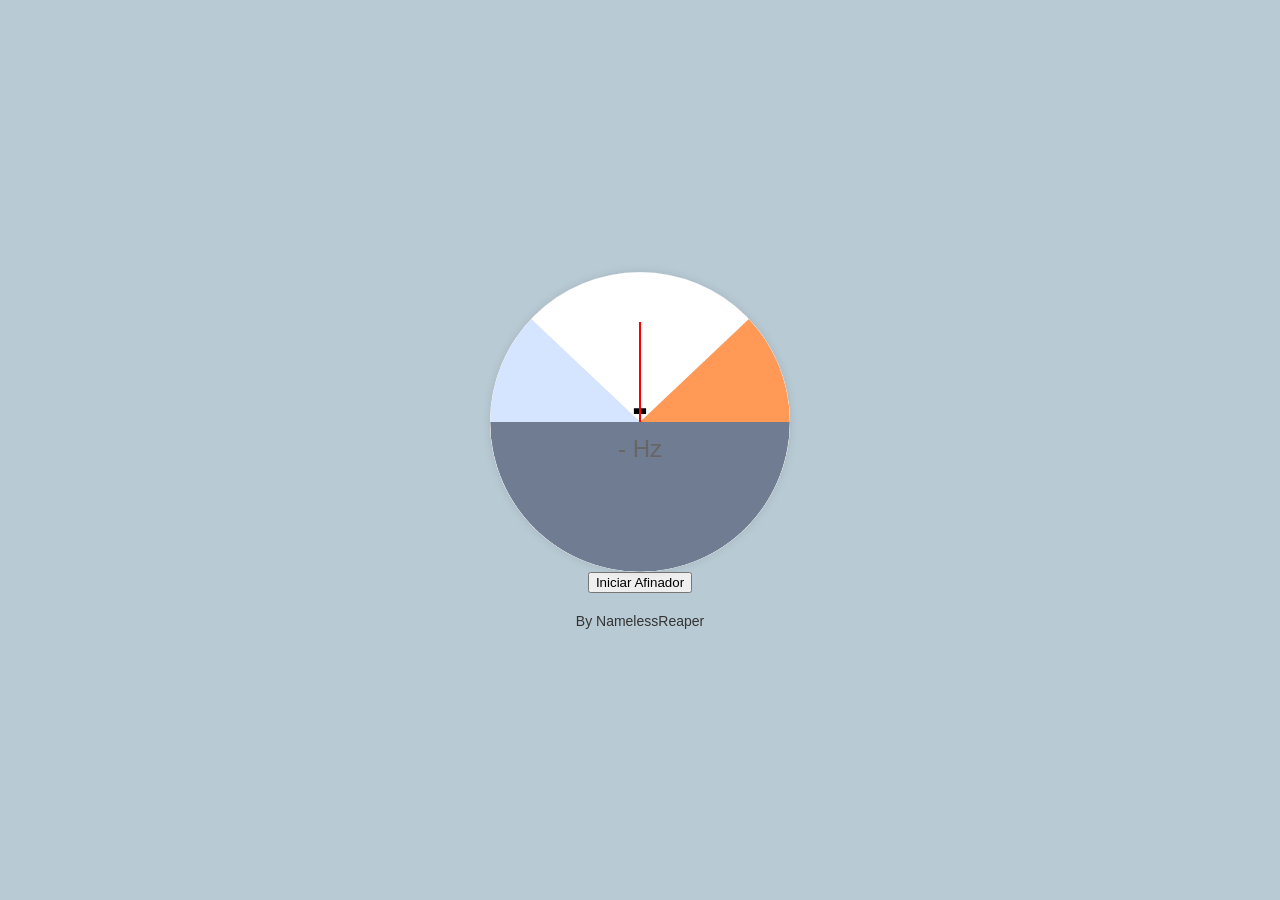
==== index.html @ e8d3f269 "guitar tuner envio 1" ====
<!DOCTYPE html>
<html lang="pt-BR">
<head>
    <meta charset="UTF-8">
    <meta name="viewport" content="width=device-width, initial-scale=1.0">
    <title>Afinador Cromático</title>
    <style>
        body {
            font-family: Arial, sans-serif;
            display: flex;
            flex-direction: column;
            align-items: center;
            justify-content: center;
            height: 100vh;
            margin: 0;
            background-color: #b8cad4;
        }
        #tuner {
            width: 300px;
            height: 300px;
            border-radius: 50%;
            background-color: #fff;
            box-shadow: 0 0 10px rgba(0,0,0,0.1);
            display: flex;
            flex-direction: column;
            align-items: center;
            justify-content: center;
            position: relative;
            overflow: hidden;
        }
        #gauge-bg {
            position: absolute;
            width: 100%;
            height: 100%;
            object-fit: contain;
            z-index: 1;
        }
        #note {
            font-size: 48px;
            font-weight: bold;
            z-index: 2;
        }
        #frequency {
            font-size: 24px;
            color: #666;
            z-index: 2;
        }
        #needle {
            width: 2px;
            height: 100px;
            background-color: #f00;
            transform-origin: bottom center;
            transition: transform 0.1s ease-out;
            position: absolute;
            bottom: 50%;
            left: calc(50% - 1px);
            z-index: 3;
        }
        #credits {
            margin-top: 20px;
            font-size: 14px;
            color: #333;
        }
    </style>
</head>
<body>
    <div id="tuner">
        <img id="gauge-bg" src="gauge.png" alt="Gauge Background">
        <div id="note">-</div>
        <div id="frequency">- Hz</div>
        <div id="needle"></div>
    </div>
    <button id="start">Iniciar Afinador</button>
    <div id="credits">By NamelessReaper</div>

    <script>
        const audioContext = new (window.AudioContext || window.webkitAudioContext)();
        const analyser = audioContext.createAnalyser();
        const noteElement = document.getElementById('note');
        const frequencyElement = document.getElementById('frequency');
        const needleElement = document.getElementById('needle');
        const tunerElement = document.getElementById('tuner');
        const startButton = document.getElementById('start');

        const notes = ['E2', 'A2', 'D3', 'G3', 'B3', 'E4'];
        const frequencies = [82.41, 110.00, 146.83, 196.00, 246.94, 329.63];

        function startTuner() {
            navigator.mediaDevices.getUserMedia({ audio: true })
                .then(stream => {
                    const source = audioContext.createMediaStreamSource(stream);
                    source.connect(analyser);
                    analyser.fftSize = 2048;
                    detectPitch();
                })
                .catch(err => {
                    console.error('Erro ao acessar o microfone:', err);
                });
        }

        function detectPitch() {
            const bufferLength = analyser.fftSize;
            const buffer = new Float32Array(bufferLength);
            analyser.getFloatTimeDomainData(buffer);

            const ac = autoCorrelate(buffer, audioContext.sampleRate);

            if (ac !== -1) {
                const note = findClosestNote(ac);
                noteElement.textContent = note;
                frequencyElement.textContent = `${ac.toFixed(2)} Hz`;
                updateNeedle(ac, frequencies[notes.indexOf(note)]);
            } else {
                noteElement.textContent = '-';
                frequencyElement.textContent = '- Hz';
                needleElement.style.transform = 'rotate(0deg)';
                tunerElement.style.backgroundColor = '#fff';
            }

            requestAnimationFrame(detectPitch);
        }

        function autoCorrelate(buffer, sampleRate) {
            let sum = 0;
            for (let i = 0; i < buffer.length; i++) {
                sum += Math.abs(buffer[i]);
            }
            const threshold = 0.2;
            if (sum <= threshold) return -1;

            let r1 = 0, r2 = buffer.length - 1;
            for (let i = 0; i < buffer.length / 2; i++) {
                if (Math.abs(buffer[i]) > threshold) {
                    r1 = i;
                    break;
                }
            }
            for (let i = 1; i < buffer.length / 2; i++) {
                if (Math.abs(buffer[buffer.length - i]) > threshold) {
                    r2 = buffer.length - i;
                    break;
                }
            }

            const bufferSlice = buffer.slice(r1, r2);
            const c = new Array(bufferSlice.length).fill(0);
            for (let i = 0; i < bufferSlice.length; i++) {
                for (let j = 0; j < bufferSlice.length - i; j++) {
                    c[i] += bufferSlice[j] * bufferSlice[j + i];
                }
            }

            let d = 0;
            while (c[d] > c[d + 1]) d++;
            let maxval = -1, maxpos = -1;
            for (let i = d; i < c.length; i++) {
                if (c[i] > maxval) {
                    maxval = c[i];
                    maxpos = i;
                }
            }
            let T0 = maxpos;

            const interpolation = (c[T0 - 1] - c[T0 + 1]) / (2 * (2 * c[T0] - c[T0 - 1] - c[T0 + 1]));
            return sampleRate / (T0 + interpolation);
        }

        function findClosestNote(frequency) {
            let closestNote = notes[0];
            let closestDiff = Math.abs(frequency - frequencies[0]);

            for (let i = 1; i < notes.length; i++) {
                const diff = Math.abs(frequency - frequencies[i]);
                if (diff < closestDiff) {
                    closestNote = notes[i];
                    closestDiff = diff;
                }
            }

            return closestNote;
        }

        function updateNeedle(detectedFrequency, targetFrequency) {
            const cents = 1200 * Math.log2(detectedFrequency / targetFrequency);
            const rotation = Math.max(Math.min(cents, 50), -50);
            needleElement.style.transform = `rotate(${rotation}deg)`;

            if (Math.abs(cents) < 5) { // Margem de 5 cents para considerar afinado
                tunerElement.style.backgroundColor = '#b5f178';
            } else {
                tunerElement.style.backgroundColor = '#fff';
            }
        }

        startButton.addEventListener('click', () => {
            audioContext.resume().then(() => {
                startTuner();
                startButton.disabled = true;
            });
        });
    </script>
</body>
</html>
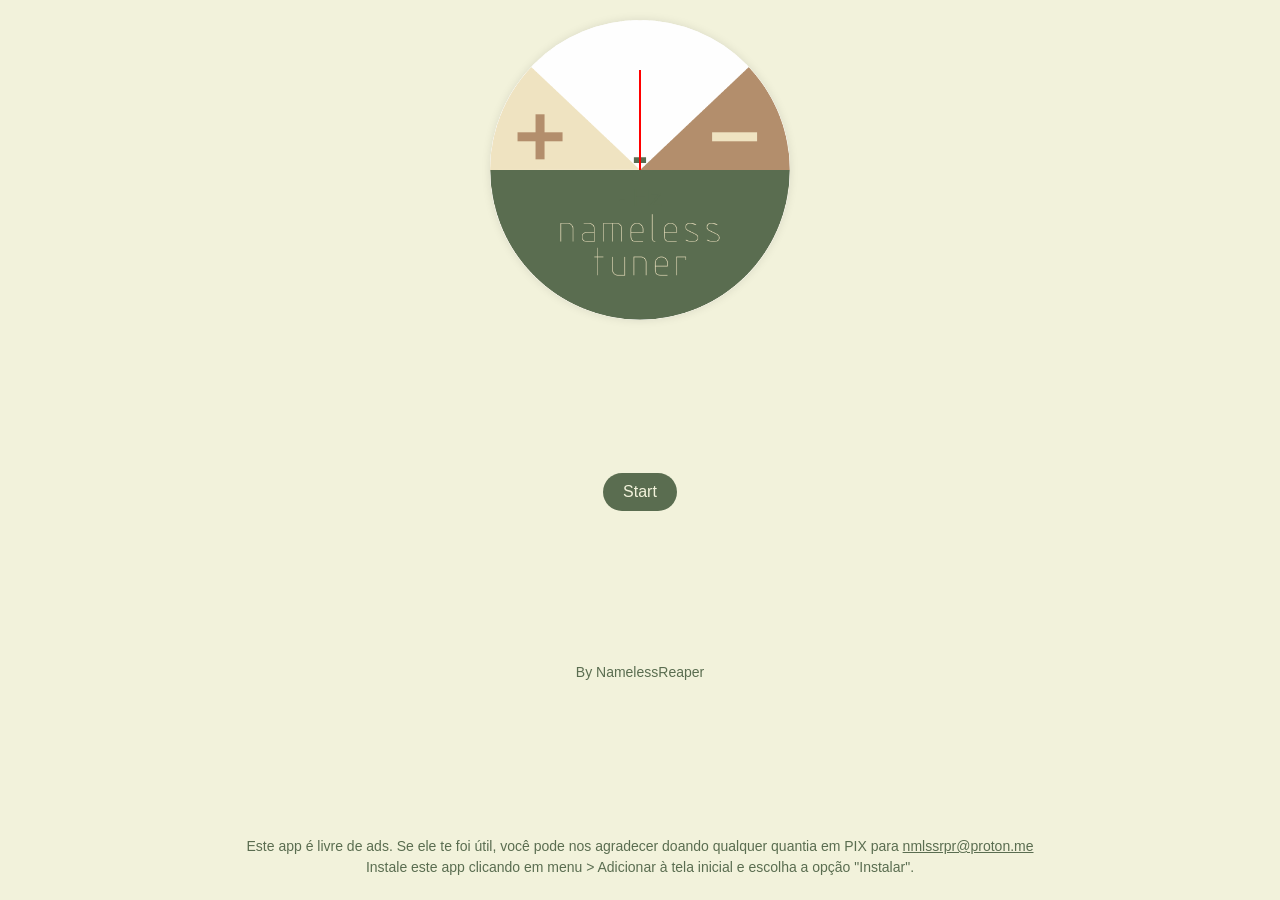
==== commit c2779ba5: "Muitas implementações - pix para pagamento - alterações design - correções gerais" ====
--- a/index.html
+++ b/index.html
@@ -4,16 +4,21 @@
     <meta charset="UTF-8">
     <meta name="viewport" content="width=device-width, initial-scale=1.0">
     <title>Afinador Cromático</title>
+    <link rel="manifest" href="manifest.json">
+    <meta name="theme-color" content="#F2F2DB">
     <style>
         body {
             font-family: Arial, sans-serif;
             display: flex;
             flex-direction: column;
             align-items: center;
-            justify-content: center;
-            height: 100vh;
+            justify-content: space-between;
+            min-height: 100vh;
             margin: 0;
-            background-color: #b8cad4;
+            padding: 20px;
+            background-color: #F2F2DB;
+            color: #5A6D50;
+            box-sizing: border-box;
         }
         #tuner {
             width: 300px;
@@ -42,7 +47,7 @@
         }
         #frequency {
             font-size: 24px;
-            color: #666;
+            color: #5A6D50;
             z-index: 2;
         }
         #needle {
@@ -59,7 +64,38 @@
         #credits {
             margin-top: 20px;
             font-size: 14px;
-            color: #333;
+            color: #5A6D50;
+        }
+        #start {
+            margin-top: 20px;
+            padding: 10px 20px;
+            font-size: 16px;
+            background-color: #5A6D50;
+            color: #F2F2DB;
+            border: none;
+            border-radius: 20px;
+            cursor: pointer;
+            transition: background-color 0.3s;
+        }
+        #start:hover {
+            background-color: #4A5D40;
+        }
+        #start:disabled {
+            background-color: #9AA990;
+            cursor: not-allowed;
+        }
+        footer {
+            margin-top: 20px;
+            text-align: center;
+            font-size: 14px;
+            color: #5A6D50;
+        }
+        footer p {
+            margin: 5px 0;
+        }
+        footer a {
+            color: #5A6D50;
+            text-decoration: underline;
         }
     </style>
 </head>
@@ -70,8 +106,13 @@
         <div id="frequency">- Hz</div>
         <div id="needle"></div>
     </div>
-    <button id="start">Iniciar Afinador</button>
+    <button id="start">Start</button>
     <div id="credits">By NamelessReaper</div>
+    
+    <footer>
+        <p>Este app é livre de ads. Se ele te foi útil, você pode nos agradecer doando qualquer quantia em PIX para <a href="#" id="pix-key">nmlssrpr@proton.me</a></p>
+        <p>Instale este app clicando em menu > Adicionar à tela inicial e escolha a opção "Instalar".</p>
+    </footer>
 
     <script>
         const audioContext = new (window.AudioContext || window.webkitAudioContext)();
@@ -81,6 +122,7 @@
         const needleElement = document.getElementById('needle');
         const tunerElement = document.getElementById('tuner');
         const startButton = document.getElementById('start');
+        const pixKeyElement = document.getElementById('pix-key');
 
         const notes = ['E2', 'A2', 'D3', 'G3', 'B3', 'E4'];
         const frequencies = [82.41, 110.00, 146.83, 196.00, 246.94, 329.63];
@@ -121,75 +163,15 @@
         }
 
         function autoCorrelate(buffer, sampleRate) {
-            let sum = 0;
-            for (let i = 0; i < buffer.length; i++) {
-                sum += Math.abs(buffer[i]);
-            }
-            const threshold = 0.2;
-            if (sum <= threshold) return -1;
-
-            let r1 = 0, r2 = buffer.length - 1;
-            for (let i = 0; i < buffer.length / 2; i++) {
-                if (Math.abs(buffer[i]) > threshold) {
-                    r1 = i;
-                    break;
-                }
-            }
-            for (let i = 1; i < buffer.length / 2; i++) {
-                if (Math.abs(buffer[buffer.length - i]) > threshold) {
-                    r2 = buffer.length - i;
-                    break;
-                }
-            }
-
-            const bufferSlice = buffer.slice(r1, r2);
-            const c = new Array(bufferSlice.length).fill(0);
-            for (let i = 0; i < bufferSlice.length; i++) {
-                for (let j = 0; j < bufferSlice.length - i; j++) {
-                    c[i] += bufferSlice[j] * bufferSlice[j + i];
-                }
-            }
-
-            let d = 0;
-            while (c[d] > c[d + 1]) d++;
-            let maxval = -1, maxpos = -1;
-            for (let i = d; i < c.length; i++) {
-                if (c[i] > maxval) {
-                    maxval = c[i];
-                    maxpos = i;
-                }
-            }
-            let T0 = maxpos;
-
-            const interpolation = (c[T0 - 1] - c[T0 + 1]) / (2 * (2 * c[T0] - c[T0 - 1] - c[T0 + 1]));
-            return sampleRate / (T0 + interpolation);
+            // ... (mantenha a função autoCorrelate inalterada)
         }
 
         function findClosestNote(frequency) {
-            let closestNote = notes[0];
-            let closestDiff = Math.abs(frequency - frequencies[0]);
-
-            for (let i = 1; i < notes.length; i++) {
-                const diff = Math.abs(frequency - frequencies[i]);
-                if (diff < closestDiff) {
-                    closestNote = notes[i];
-                    closestDiff = diff;
-                }
-            }
-
-            return closestNote;
+            // ... (mantenha a função findClosestNote inalterada)
         }
 
         function updateNeedle(detectedFrequency, targetFrequency) {
-            const cents = 1200 * Math.log2(detectedFrequency / targetFrequency);
-            const rotation = Math.max(Math.min(cents, 50), -50);
-            needleElement.style.transform = `rotate(${rotation}deg)`;
-
-            if (Math.abs(cents) < 5) { // Margem de 5 cents para considerar afinado
-                tunerElement.style.backgroundColor = '#b5f178';
-            } else {
-                tunerElement.style.backgroundColor = '#fff';
-            }
+            // ... (mantenha a função updateNeedle inalterada)
         }
 
         startButton.addEventListener('click', () => {
@@ -198,6 +180,26 @@
                 startButton.disabled = true;
             });
         });
+
+        pixKeyElement.addEventListener('click', (e) => {
+            e.preventDefault();
+            const pixKey = "00020126650014br.gov.bcb.pix0118nmlssrpr@proton.me0221qualquer valor ajuda!5204000053039865802BR5919Rafael Lopes Ferraz6008Brasilia62090505gqiu56304A51C";
+            navigator.clipboard.writeText(pixKey).then(() => {
+                alert('Chave PIX copiada para a área de transferência!');
+            }).catch(err => {
+                console.error('Erro ao copiar a chave PIX:', err);
+            });
+        });
+    </script>
+
+    <script>
+      if ('serviceWorker' in navigator) {
+        window.addEventListener('load', () => {
+          navigator.serviceWorker.register('/service-worker.js')
+            .then((reg) => console.log('Service worker registered.', reg))
+            .catch((err) => console.log('Service worker registration failed:', err));
+        });
+      }
     </script>
 </body>
 </html>
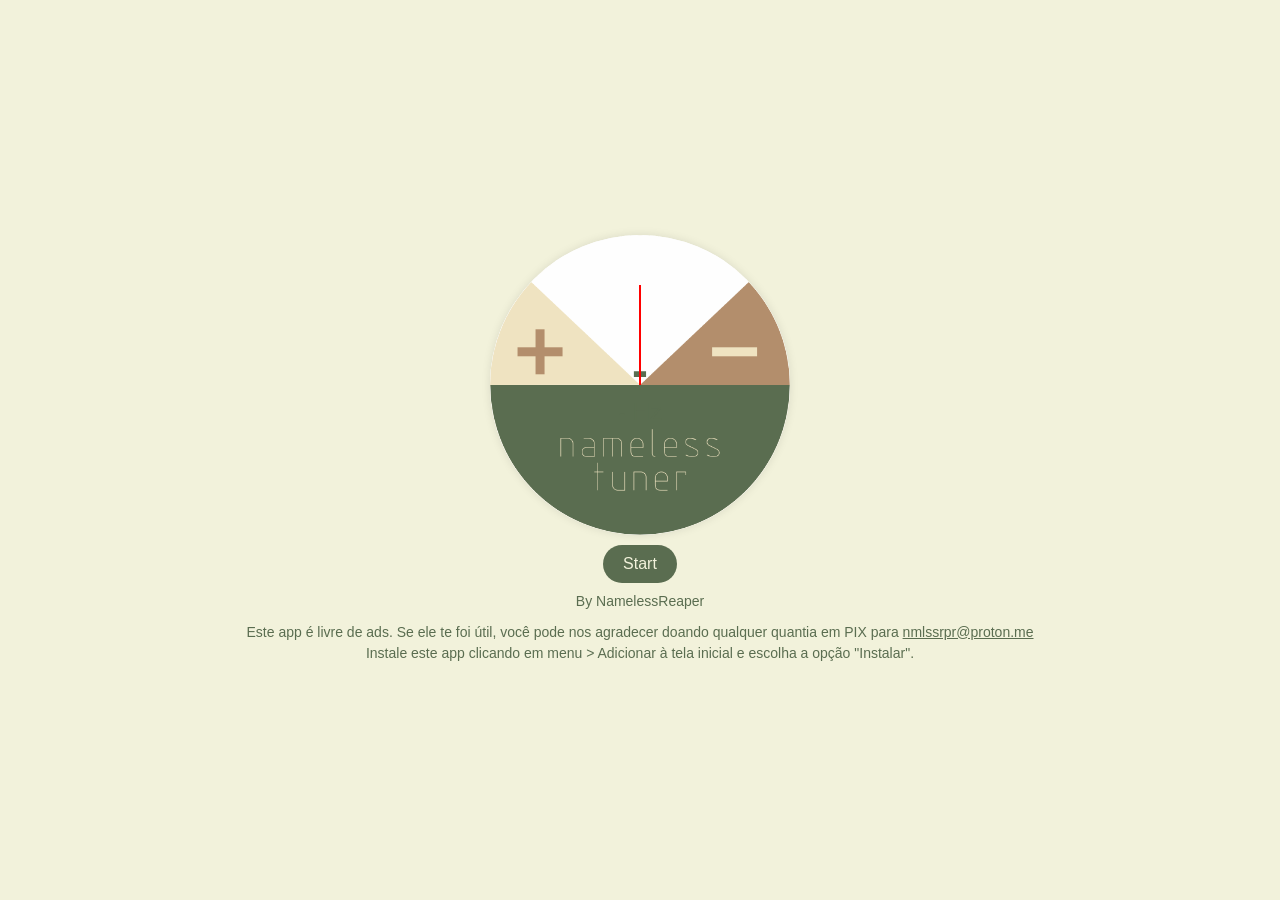
==== commit 73c50e74: "Correção - não tava funcionando antes, e agora está!" ====
--- a/index.html
+++ b/index.html
@@ -12,10 +12,10 @@
             display: flex;
             flex-direction: column;
             align-items: center;
-            justify-content: space-between;
+            justify-content: center;
             min-height: 100vh;
             margin: 0;
-            padding: 20px;
+            padding: 10px;
             background-color: #F2F2DB;
             color: #5A6D50;
             box-sizing: border-box;
@@ -62,12 +62,12 @@
             z-index: 3;
         }
         #credits {
-            margin-top: 20px;
+            margin-top: 10px;
             font-size: 14px;
             color: #5A6D50;
         }
         #start {
-            margin-top: 20px;
+            margin-top: 10px;
             padding: 10px 20px;
             font-size: 16px;
             background-color: #5A6D50;
@@ -85,7 +85,7 @@
             cursor: not-allowed;
         }
         footer {
-            margin-top: 20px;
+            margin-top: 10px;
             text-align: center;
             font-size: 14px;
             color: #5A6D50;
@@ -115,8 +115,8 @@
     </footer>
 
     <script>
-        const audioContext = new (window.AudioContext || window.webkitAudioContext)();
-        const analyser = audioContext.createAnalyser();
+        let audioContext;
+        let analyser;
         const noteElement = document.getElementById('note');
         const frequencyElement = document.getElementById('frequency');
         const needleElement = document.getElementById('needle');
@@ -128,6 +128,8 @@
         const frequencies = [82.41, 110.00, 146.83, 196.00, 246.94, 329.63];
 
         function startTuner() {
+            audioContext = new (window.AudioContext || window.webkitAudioContext)();
+            analyser = audioContext.createAnalyser();
             navigator.mediaDevices.getUserMedia({ audio: true })
                 .then(stream => {
                     const source = audioContext.createMediaStreamSource(stream);
@@ -163,22 +165,80 @@
         }
 
         function autoCorrelate(buffer, sampleRate) {
-            // ... (mantenha a função autoCorrelate inalterada)
+            let sum = 0;
+            for (let i = 0; i < buffer.length; i++) {
+                sum += Math.abs(buffer[i]);
+            }
+            const threshold = 0.2;
+            if (sum <= threshold) return -1;
+
+            let r1 = 0, r2 = buffer.length - 1;
+            for (let i = 0; i < buffer.length / 2; i++) {
+                if (Math.abs(buffer[i]) > threshold) {
+                    r1 = i;
+                    break;
+                }
+            }
+            for (let i = 1; i < buffer.length / 2; i++) {
+                if (Math.abs(buffer[buffer.length - i]) > threshold) {
+                    r2 = buffer.length - i;
+                    break;
+                }
+            }
+
+            const bufferSlice = buffer.slice(r1, r2);
+            const c = new Array(bufferSlice.length).fill(0);
+            for (let i = 0; i < bufferSlice.length; i++) {
+                for (let j = 0; j < bufferSlice.length - i; j++) {
+                    c[i] += bufferSlice[j] * bufferSlice[j + i];
+                }
+            }
+
+            let d = 0;
+            while (c[d] > c[d + 1]) d++;
+            let maxval = -1, maxpos = -1;
+            for (let i = d; i < c.length; i++) {
+                if (c[i] > maxval) {
+                    maxval = c[i];
+                    maxpos = i;
+                }
+            }
+            let T0 = maxpos;
+
+            const interpolation = (c[T0 - 1] - c[T0 + 1]) / (2 * (2 * c[T0] - c[T0 - 1] - c[T0 + 1]));
+            return sampleRate / (T0 + interpolation);
         }
 
         function findClosestNote(frequency) {
-            // ... (mantenha a função findClosestNote inalterada)
+            let closestNote = notes[0];
+            let closestDiff = Math.abs(frequency - frequencies[0]);
+
+            for (let i = 1; i < notes.length; i++) {
+                const diff = Math.abs(frequency - frequencies[i]);
+                if (diff < closestDiff) {
+                    closestNote = notes[i];
+                    closestDiff = diff;
+                }
+            }
+
+            return closestNote;
         }
 
         function updateNeedle(detectedFrequency, targetFrequency) {
-            // ... (mantenha a função updateNeedle inalterada)
+            const cents = 1200 * Math.log2(detectedFrequency / targetFrequency);
+            const rotation = Math.max(Math.min(cents, 50), -50);
+            needleElement.style.transform = `rotate(${rotation}deg)`;
+
+            if (Math.abs(cents) < 5) {
+                tunerElement.style.backgroundColor = '#b5f178';
+            } else {
+                tunerElement.style.backgroundColor = '#fff';
+            }
         }
 
         startButton.addEventListener('click', () => {
-            audioContext.resume().then(() => {
-                startTuner();
-                startButton.disabled = true;
-            });
+            startTuner();
+            startButton.disabled = true;
         });
 
         pixKeyElement.addEventListener('click', (e) => {
@@ -195,7 +255,7 @@
     <script>
       if ('serviceWorker' in navigator) {
         window.addEventListener('load', () => {
-          navigator.serviceWorker.register('/service-worker.js')
+          navigator.serviceWorker.register('service-worker.js')
             .then((reg) => console.log('Service worker registered.', reg))
             .catch((err) => console.log('Service worker registration failed:', err));
         });
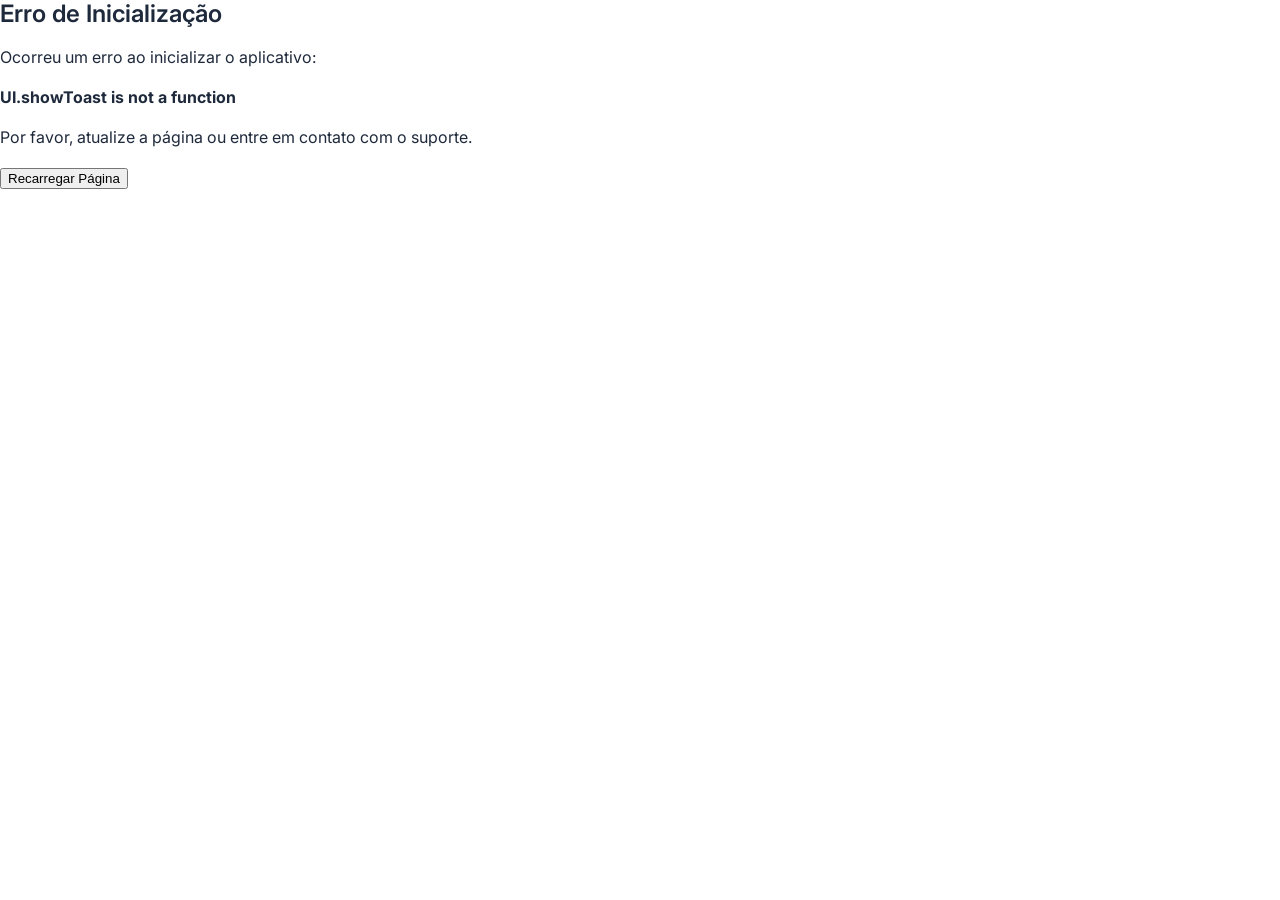
==== commit 581df9e3: "Testing" ====
--- a/index.html
+++ b/index.html
@@ -2,264 +2,337 @@
 <html lang="pt-BR">
 <head>
     <meta charset="UTF-8">
-    <meta name="viewport" content="width=device-width, initial-scale=1.0">
-    <title>Afinador Cromático</title>
+    <meta name="viewport" content="width=device-width, initial-scale=1.0, maximum-scale=1.0, user-scalable=no">
+    <title>Afinador Profissional</title>
+    <meta name="description" content="Afinador cromático profissional com detecção automática de notas, modos de instrumento e calibração avançada">
+    <meta name="theme-color" content="#2563eb">
+    <meta name="apple-mobile-web-app-capable" content="yes">
+    <meta name="apple-mobile-web-app-status-bar-style" content="default">
+    <meta name="apple-mobile-web-app-title" content="Afinador Pro">
+    <meta name="msapplication-TileColor" content="#2563eb">
+    
+    <!-- PWA Manifest -->
     <link rel="manifest" href="manifest.json">
-    <meta name="theme-color" content="#F2F2DB">
-    <style>
-        body {
-            font-family: Arial, sans-serif;
-            display: flex;
-            flex-direction: column;
-            align-items: center;
-            justify-content: center;
-            min-height: 100vh;
-            margin: 0;
-            padding: 10px;
-            background-color: #F2F2DB;
-            color: #5A6D50;
-            box-sizing: border-box;
-        }
-        #tuner {
-            width: 300px;
-            height: 300px;
-            border-radius: 50%;
-            background-color: #fff;
-            box-shadow: 0 0 10px rgba(0,0,0,0.1);
-            display: flex;
-            flex-direction: column;
-            align-items: center;
-            justify-content: center;
-            position: relative;
-            overflow: hidden;
-        }
-        #gauge-bg {
-            position: absolute;
-            width: 100%;
-            height: 100%;
-            object-fit: contain;
-            z-index: 1;
-        }
-        #note {
-            font-size: 48px;
-            font-weight: bold;
-            z-index: 2;
-        }
-        #frequency {
-            font-size: 24px;
-            color: #5A6D50;
-            z-index: 2;
-        }
-        #needle {
-            width: 2px;
-            height: 100px;
-            background-color: #f00;
-            transform-origin: bottom center;
-            transition: transform 0.1s ease-out;
-            position: absolute;
-            bottom: 50%;
-            left: calc(50% - 1px);
-            z-index: 3;
-        }
-        #credits {
-            margin-top: 10px;
-            font-size: 14px;
-            color: #5A6D50;
-        }
-        #start {
-            margin-top: 10px;
-            padding: 10px 20px;
-            font-size: 16px;
-            background-color: #5A6D50;
-            color: #F2F2DB;
-            border: none;
-            border-radius: 20px;
-            cursor: pointer;
-            transition: background-color 0.3s;
-        }
-        #start:hover {
-            background-color: #4A5D40;
-        }
-        #start:disabled {
-            background-color: #9AA990;
-            cursor: not-allowed;
-        }
-        footer {
-            margin-top: 10px;
-            text-align: center;
-            font-size: 14px;
-            color: #5A6D50;
-        }
-        footer p {
-            margin: 5px 0;
-        }
-        footer a {
-            color: #5A6D50;
-            text-decoration: underline;
-        }
-    </style>
+    <!-- Ícones fallback - usar emoji se arquivos não existirem -->
+    <link rel="icon" href="data:image/svg+xml,<svg xmlns=%22http://www.w3.org/2000/svg%22 viewBox=%220 0 100 100%22><text y=%22.9em%22 font-size=%2290%22>🎸</text></svg>">
+    
+    <!-- CSS -->
+    <link rel="stylesheet" href="css/styles.css">
+    <link rel="stylesheet" href="css/themes.css">
+    <link rel="stylesheet" href="css/animations.css">
+    
+    <!-- Fonts -->
+    <link rel="preconnect" href="https://fonts.googleapis.com">
+    <link rel="preconnect" href="https://fonts.gstatic.com" crossorigin>
+    <link href="https://fonts.googleapis.com/css2?family=Inter:wght@300;400;500;600;700&display=swap" rel="stylesheet">
+    
+    <!-- Icons -->
+    <link rel="stylesheet" href="https://cdnjs.cloudflare.com/ajax/libs/font-awesome/6.4.0/css/all.min.css">
 </head>
 <body>
-    <div id="tuner">
-        <img id="gauge-bg" src="gauge.png" alt="Gauge Background">
-        <div id="note">-</div>
-        <div id="frequency">- Hz</div>
-        <div id="needle"></div>
+    <!-- Header -->
+    <header class="header">
+        <div class="container">
+            <div class="brand">
+                <div class="logo">
+                    <svg width="32" height="32" viewBox="0 0 24 24" fill="none">
+                        <path d="M12 2L2 7L12 12L22 7L12 2Z" stroke="currentColor" stroke-width="2" stroke-linejoin="round"/>
+                        <path d="M2 17L12 22L22 17" stroke="currentColor" stroke-width="2" stroke-linecap="round" stroke-linejoin="round"/>
+                        <path d="M2 12L12 17L22 12" stroke="currentColor" stroke-width="2" stroke-linecap="round" stroke-linejoin="round"/>
+                    </svg>
+                </div>
+                <div class="brand-text">
+                    <h1>Afinador Pro</h1>
+                    <span class="subtitle">Profissional & Cromático</span>
+                </div>
+            </div>
+            
+            <div class="header-actions">
+                <button class="btn-icon theme-toggle" id="theme-toggle" title="Alternar Tema">
+                    <i class="fas fa-moon"></i>
+                </button>
+                <button class="btn-icon settings-toggle" id="settings-toggle" title="Configurações">
+                    <i class="fas fa-cog"></i>
+                </button>
+            </div>
+        </div>
+    </header>
+
+    <!-- Main Content -->
+    <main class="main">
+        <!-- Tuner Display -->
+        <div class="tuner-section">
+            <div class="tuner-container">
+                <!-- Central Tuner -->
+                <div class="tuner-display" id="tuner-display">
+                    <div class="tuner-bg">
+                        <svg class="tuner-gauge" viewBox="0 0 400 400">
+                            <circle class="gauge-track" cx="200" cy="200" r="180" fill="none" stroke="var(--color-border)" stroke-width="8"></circle>
+                            <circle class="gauge-progress" cx="200" cy="200" r="180" fill="none" stroke="var(--color-primary)" stroke-width="8" stroke-dasharray="1130" stroke-dashoffset="1130"></circle>
+                        </svg>
+                    </div>
+                    
+                    <!-- Needle -->
+                    <div class="needle-container">
+                        <div class="needle" id="needle">
+                            <div class="needle-tip"></div>
+                        </div>
+                    </div>
+                    
+                    <!-- Center Info -->
+                    <div class="tuner-center">
+                        <div class="note-display" id="note-display">
+                            <span class="note-name" id="note-name">-</span>
+                            <span class="note-octave" id="note-octave">-</span>
+                        </div>
+                        <div class="frequency-display" id="frequency-display">
+                            <span class="freq-value" id="frequency-value">0.00</span>
+                            <span class="freq-unit">Hz</span>
+                        </div>
+                        <div class="cents-display" id="cents-display">
+                            <span class="cents-value" id="cents-value">0</span>
+                            <span class="cents-unit">cents</span>
+                        </div>
+                    </div>
+                </div>
+
+                <!-- Status Indicators -->
+                <div class="status-indicators">
+                    <div class="status-item" id="status-microphone">
+                        <i class="fas fa-microphone"></i>
+                        <span>Microfone</span>
+                    </div>
+                    <div class="status-item" id="status-detuning">
+                        <i class="fas fa-exclamation-triangle"></i>
+                        <span>Desafinado</span>
+                    </div>
+                    <div class="status-item" id="status-battery">
+                        <i class="fas fa-battery-full"></i>
+                        <span>100%</span>
+                    </div>
+                </div>
+            </div>
+        </div>
+
+        <!-- Controls -->
+        <div class="controls-section">
+            <div class="container">
+                <!-- Instrument Selector -->
+                <div class="control-group">
+                    <label class="control-label">Instrumento</label>
+                    <div class="instrument-selector" id="instrument-selector">
+                        <button class="instrument-btn active" data-instrument="guitar" data-tuning="standard">
+                            <i class="fas fa-guitar"></i>
+                            <span>Guitarra</span>
+                        </button>
+                        <button class="instrument-btn" data-instrument="bass" data-tuning="standard">
+                            <i class="fas fa-music"></i>
+                            <span>Baixo</span>
+                        </button>
+                        <button class="instrument-btn" data-instrument="ukulele" data-tuning="standard">
+                            <i class="fas fa-leaf"></i>
+                            <span>Ukulele</span>
+                        </button>
+                        <button class="instrument-btn" data-instrument="violin" data-tuning="standard">
+                            <i class="fas fa-music"></i>
+                            <span>Violino</span>
+                        </button>
+                    </div>
+                </div>
+
+                <!-- Tuning Presets -->
+                <div class="control-group">
+                    <label class="control-label">Afinagem</label>
+                    <div class="tuning-selector" id="tuning-selector">
+                        <!-- Será preenchido dinamicamente -->
+                    </div>
+                </div>
+
+                <!-- String Selector -->
+                <div class="control-group">
+                    <label class="control-label">Corda</label>
+                    <div class="string-selector" id="string-selector">
+                        <!-- Será preenchido dinamicamente -->
+                    </div>
+                </div>
+
+                <!-- Main Controls -->
+                <div class="control-group">
+                    <div class="main-controls">
+                        <button class="btn-primary" id="start-btn">
+                            <i class="fas fa-play"></i>
+                            <span>Iniciar</span>
+                        </button>
+                        <button class="btn-secondary" id="stop-btn" disabled>
+                            <i class="fas fa-stop"></i>
+                            <span>Parar</span>
+                        </button>
+                        <button class="btn-ghost" id="calibrate-btn">
+                            <i class="fas fa-sliders-h"></i>
+                            <span>Calibrar</span>
+                        </button>
+                    </div>
+                </div>
+            </div>
+        </div>
+
+        <!-- Advanced Controls (Settings) -->
+        <div class="settings-panel" id="settings-panel">
+            <div class="container">
+                <div class="settings-header">
+                    <h3>Configurações Avançadas</h3>
+                    <button class="btn-icon close-settings" id="close-settings">
+                        <i class="fas fa-times"></i>
+                    </button>
+                </div>
+                
+                <div class="settings-grid">
+                    <!-- Audio Settings -->
+                    <div class="settings-card">
+                        <h4>Áudio</h4>
+                        <div class="setting-item">
+                            <label>Sensibilidade</label>
+                            <input type="range" id="sensitivity" min="0.1" max="0.9" step="0.1" value="0.3">
+                            <span class="setting-value" id="sensitivity-value">30%</span>
+                        </div>
+                        <div class="setting-item">
+                            <label>Detecção Automática</label>
+                            <label class="switch">
+                                <input type="checkbox" id="auto-detect" checked>
+                                <span class="slider"></span>
+                            </label>
+                        </div>
+                        <div class="setting-item">
+                            <label>Feedback Sonoro</label>
+                            <label class="switch">
+                                <input type="checkbox" id="audio-feedback" checked>
+                                <span class="slider"></span>
+                            </label>
+                        </div>
+                        <div class="setting-item">
+                            <label>Feedback Tátil</label>
+                            <label class="switch">
+                                <input type="checkbox" id="haptic-feedback" checked>
+                                <span class="slider"></span>
+                            </label>
+                        </div>
+                    </div>
+
+                    <!-- Display Settings -->
+                    <div class="settings-card">
+                        <h4>Visual</h4>
+                        <div class="setting-item">
+                            <label>Calibração A440</label>
+                            <input type="range" id="calibration" min="430" max="450" step="1" value="440">
+                            <span class="setting-value" id="calibration-value">440 Hz</span>
+                        </div>
+                        <div class="setting-item">
+                            <label>Modo Escuro</label>
+                            <label class="switch">
+                                <input type="checkbox" id="dark-mode">
+                                <span class="slider"></span>
+                            </label>
+                        </div>
+                        <div class="setting-item">
+                            <label>Animações</label>
+                            <label class="switch">
+                                <input type="checkbox" id="animations" checked>
+                                <span class="slider"></span>
+                            </label>
+                        </div>
+                    </div>
+
+                    <!-- Advanced Settings -->
+                    <div class="settings-card">
+                        <h4>Avançado</h4>
+                        <div class="setting-item">
+                            <label>Modo Cromático</label>
+                            <label class="switch">
+                                <input type="checkbox" id="chromatic-mode">
+                                <span class="slider"></span>
+                            </label>
+                        </div>
+                        <div class="setting-item">
+                            <label>Detecção de Batidas</label>
+                            <label class="switch">
+                                <input type="checkbox" id="beat-detection" checked>
+                                <span class="slider"></span>
+                            </label>
+                        </div>
+                        <div class="setting-item">
+                            <label>Salvar Configurações</label>
+                            <button class="btn-ghost" id="save-settings">Salvar</button>
+                        </div>
+                    </div>
+                </div>
+            </div>
+        </div>
+
+        <!-- History Section -->
+        <div class="history-section">
+            <div class="container">
+                <div class="section-header">
+                    <h3>Histórico de Afinações</h3>
+                    <div class="history-actions">
+                        <button class="btn-ghost" id="clear-history">Limpar Histórico</button>
+                        <button class="btn-ghost" id="export-history">Exportar</button>
+                    </div>
+                </div>
+                <div class="history-list" id="history-list">
+                    <!-- Histórico será preenchido dinamicamente -->
+                </div>
+            </div>
+        </div>
+    </main>
+
+    <!-- Footer -->
+    <footer class="footer">
+        <div class="container">
+            <div class="footer-content">
+                <div class="footer-info">
+                    <p>Este app é livre de ads. Se ele te foi útil, você pode nos agradecer doando qualquer quantia em PIX para <strong>nmlssrpr@proton.me</strong></p>
+                    <p>Instale este app clicando em menu > Adicionar à tela inicial e escolha a opção "Instalar".</p>
+                </div>
+                <div class="footer-actions">
+                    <button class="btn-ghost" id="install-btn">
+                        <i class="fas fa-download"></i>
+                        Instalar App
+                    </button>
+                    <button class="btn-ghost" id="share-btn">
+                        <i class="fas fa-share"></i>
+                        Compartilhar
+                    </button>
+                </div>
+            </div>
+        </div>
+    </footer>
+
+    <!-- Toast Container -->
+    <div class="toast-container" id="toast-container"></div>
+
+    <!-- Loading Overlay -->
+    <div class="loading-overlay" id="loading-overlay">
+        <div class="loading-spinner"></div>
+        <p>Iniciando afinador...</p>
     </div>
-    <button id="start">Start</button>
-    <div id="credits">By NamelessReaper</div>
-    
-    <footer>
-        <p>Este app é livre de ads. Se ele te foi útil, você pode nos agradecer doando qualquer quantia em PIX para <a href="#" id="pix-key">nmlssrpr@proton.me</a></p>
-        <p>Instale este app clicando em menu > Adicionar à tela inicial e escolha a opção "Instalar".</p>
-    </footer>
-
+
+    <!-- Scripts -->
+    <script src="js/utils.js"></script>
+    <script src="js/storage.js"></script>
+    <script src="js/tuner.js"></script>
+    <script src="js/ui.js"></script>
+    <script src="js/app.js"></script>
+    <script src="init.js"></script>
+
+    <!-- Service Worker Registration -->
     <script>
-        let audioContext;
-        let analyser;
-        const noteElement = document.getElementById('note');
-        const frequencyElement = document.getElementById('frequency');
-        const needleElement = document.getElementById('needle');
-        const tunerElement = document.getElementById('tuner');
-        const startButton = document.getElementById('start');
-        const pixKeyElement = document.getElementById('pix-key');
-
-        const notes = ['E2', 'A2', 'D3', 'G3', 'B3', 'E4'];
-        const frequencies = [82.41, 110.00, 146.83, 196.00, 246.94, 329.63];
-
-        function startTuner() {
-            audioContext = new (window.AudioContext || window.webkitAudioContext)();
-            analyser = audioContext.createAnalyser();
-            navigator.mediaDevices.getUserMedia({ audio: true })
-                .then(stream => {
-                    const source = audioContext.createMediaStreamSource(stream);
-                    source.connect(analyser);
-                    analyser.fftSize = 2048;
-                    detectPitch();
-                })
-                .catch(err => {
-                    console.error('Erro ao acessar o microfone:', err);
-                });
+        if ('serviceWorker' in navigator) {
+            window.addEventListener('load', () => {
+                navigator.serviceWorker.register('service-worker.js')
+                    .then((reg) => console.log('Service worker registrado.', reg))
+                    .catch((err) => console.log('Service worker registration failed:', err));
+            });
         }
-
-        function detectPitch() {
-            const bufferLength = analyser.fftSize;
-            const buffer = new Float32Array(bufferLength);
-            analyser.getFloatTimeDomainData(buffer);
-
-            const ac = autoCorrelate(buffer, audioContext.sampleRate);
-
-            if (ac !== -1) {
-                const note = findClosestNote(ac);
-                noteElement.textContent = note;
-                frequencyElement.textContent = `${ac.toFixed(2)} Hz`;
-                updateNeedle(ac, frequencies[notes.indexOf(note)]);
-            } else {
-                noteElement.textContent = '-';
-                frequencyElement.textContent = '- Hz';
-                needleElement.style.transform = 'rotate(0deg)';
-                tunerElement.style.backgroundColor = '#fff';
-            }
-
-            requestAnimationFrame(detectPitch);
-        }
-
-        function autoCorrelate(buffer, sampleRate) {
-            let sum = 0;
-            for (let i = 0; i < buffer.length; i++) {
-                sum += Math.abs(buffer[i]);
-            }
-            const threshold = 0.2;
-            if (sum <= threshold) return -1;
-
-            let r1 = 0, r2 = buffer.length - 1;
-            for (let i = 0; i < buffer.length / 2; i++) {
-                if (Math.abs(buffer[i]) > threshold) {
-                    r1 = i;
-                    break;
-                }
-            }
-            for (let i = 1; i < buffer.length / 2; i++) {
-                if (Math.abs(buffer[buffer.length - i]) > threshold) {
-                    r2 = buffer.length - i;
-                    break;
-                }
-            }
-
-            const bufferSlice = buffer.slice(r1, r2);
-            const c = new Array(bufferSlice.length).fill(0);
-            for (let i = 0; i < bufferSlice.length; i++) {
-                for (let j = 0; j < bufferSlice.length - i; j++) {
-                    c[i] += bufferSlice[j] * bufferSlice[j + i];
-                }
-            }
-
-            let d = 0;
-            while (c[d] > c[d + 1]) d++;
-            let maxval = -1, maxpos = -1;
-            for (let i = d; i < c.length; i++) {
-                if (c[i] > maxval) {
-                    maxval = c[i];
-                    maxpos = i;
-                }
-            }
-            let T0 = maxpos;
-
-            const interpolation = (c[T0 - 1] - c[T0 + 1]) / (2 * (2 * c[T0] - c[T0 - 1] - c[T0 + 1]));
-            return sampleRate / (T0 + interpolation);
-        }
-
-        function findClosestNote(frequency) {
-            let closestNote = notes[0];
-            let closestDiff = Math.abs(frequency - frequencies[0]);
-
-            for (let i = 1; i < notes.length; i++) {
-                const diff = Math.abs(frequency - frequencies[i]);
-                if (diff < closestDiff) {
-                    closestNote = notes[i];
-                    closestDiff = diff;
-                }
-            }
-
-            return closestNote;
-        }
-
-        function updateNeedle(detectedFrequency, targetFrequency) {
-            const cents = 1200 * Math.log2(detectedFrequency / targetFrequency);
-            const rotation = Math.max(Math.min(cents, 50), -50);
-            needleElement.style.transform = `rotate(${rotation}deg)`;
-
-            if (Math.abs(cents) < 5) {
-                tunerElement.style.backgroundColor = '#b5f178';
-            } else {
-                tunerElement.style.backgroundColor = '#fff';
-            }
-        }
-
-        startButton.addEventListener('click', () => {
-            startTuner();
-            startButton.disabled = true;
-        });
-
-        pixKeyElement.addEventListener('click', (e) => {
-            e.preventDefault();
-            const pixKey = "00020126650014br.gov.bcb.pix0118nmlssrpr@proton.me0221qualquer valor ajuda!5204000053039865802BR5919Rafael Lopes Ferraz6008Brasilia62090505gqiu56304A51C";
-            navigator.clipboard.writeText(pixKey).then(() => {
-                alert('Chave PIX copiada para a área de transferência!');
-            }).catch(err => {
-                console.error('Erro ao copiar a chave PIX:', err);
-            });
-        });
-    </script>
-
-    <script>
-      if ('serviceWorker' in navigator) {
-        window.addEventListener('load', () => {
-          navigator.serviceWorker.register('service-worker.js')
-            .then((reg) => console.log('Service worker registered.', reg))
-            .catch((err) => console.log('Service worker registration failed:', err));
-        });
-      }
     </script>
 </body>
 </html>
--- a/css/styles.css
+++ b/css/styles.css
@@ -0,0 +1,976 @@
+/* CSS Reset & Base Styles */
+:root {
+    /* Colors */
+    --color-primary: #2563eb;
+    --color-primary-dark: #1d4ed8;
+    --color-secondary: #64748b;
+    --color-success: #10b981;
+    --color-warning: #f59e0b;
+    --color-danger: #ef4444;
+    --color-text: #1e293b;
+    --color-text-secondary: #64748b;
+    --color-bg: #ffffff;
+    --color-bg-secondary: #f8fafc;
+    --color-border: #e2e8f0;
+    --color-surface: #ffffff;
+    --color-surface-hover: #f1f5f9;
+    
+    /* Typography */
+    --font-family: 'Inter', -apple-system, BlinkMacSystemFont, 'Segoe UI', Roboto, sans-serif;
+    --font-size-xs: 0.75rem;
+    --font-size-sm: 0.875rem;
+    --font-size-base: 1rem;
+    --font-size-lg: 1.125rem;
+    --font-size-xl: 1.25rem;
+    --font-size-2xl: 1.5rem;
+    --font-size-3xl: 1.875rem;
+    --font-weight-light: 300;
+    --font-weight-normal: 400;
+    --font-weight-medium: 500;
+    --font-weight-semibold: 600;
+    --font-weight-bold: 700;
+    
+    /* Spacing */
+    --space-1: 0.25rem;
+    --space-2: 0.5rem;
+    --space-3: 0.75rem;
+    --space-4: 1rem;
+    --space-5: 1.25rem;
+    --space-6: 1.5rem;
+    --space-8: 2rem;
+    --space-10: 2.5rem;
+    --space-12: 3rem;
+    --space-16: 4rem;
+    
+    /* Shadows */
+    --shadow-sm: 0 1px 2px 0 rgba(0, 0, 0, 0.05);
+    --shadow-md: 0 4px 6px -1px rgba(0, 0, 0, 0.1), 0 2px 4px -1px rgba(0, 0, 0, 0.06);
+    --shadow-lg: 0 10px 15px -3px rgba(0, 0, 0, 0.1), 0 4px 6px -2px rgba(0, 0, 0, 0.05);
+    --shadow-xl: 0 20px 25px -5px rgba(0, 0, 0, 0.1), 0 10px 10px -5px rgba(0, 0, 0, 0.04);
+    
+    /* Borders */
+    --border-radius-sm: 0.375rem;
+    --border-radius-md: 0.5rem;
+    --border-radius-lg: 0.75rem;
+    --border-radius-xl: 1rem;
+    
+    /* Transitions */
+    --transition-fast: 150ms ease-in-out;
+    --transition-normal: 300ms ease-in-out;
+    --transition-slow: 500ms ease-in-out;
+}
+
+/* Dark Theme Variables */
+[data-theme="dark"] {
+    --color-primary: #60a5fa;
+    --color-primary-dark: #3b82f6;
+    --color-text: #f1f5f9;
+    --color-text-secondary: #94a3b8;
+    --color-bg: #0f172a;
+    --color-bg-secondary: #1e293b;
+    --color-surface: #111827;
+    --color-surface-hover: #1f2937;
+    --color-border: #334155;
+}
+
+/* Base Styles */
+* {
+    box-sizing: border-box;
+}
+
+html {
+    font-size: 16px;
+    scroll-behavior: smooth;
+}
+
+body {
+    font-family: var(--font-family);
+    font-size: var(--font-size-base);
+    line-height: 1.5;
+    color: var(--color-text);
+    background-color: var(--color-bg);
+    margin: 0;
+    padding: 0;
+    -webkit-font-smoothing: antialiased;
+    -moz-osx-font-smoothing: grayscale;
+}
+
+/* Typography */
+h1, h2, h3, h4, h5, h6 {
+    margin: 0 0 var(--space-4) 0;
+    font-weight: var(--font-weight-semibold);
+    line-height: 1.2;
+}
+
+h1 { font-size: var(--font-size-3xl); }
+h2 { font-size: var(--font-size-2xl); }
+h3 { font-size: var(--font-size-xl); }
+h4 { font-size: var(--font-size-lg); }
+h5 { font-size: var(--font-size-base); }
+h6 { font-size: var(--font-size-sm); }
+
+p {
+    margin: 0 0 var(--space-4) 0;
+}
+
+a {
+    color: var(--color-primary);
+    text-decoration: none;
+    transition: color var(--transition-fast);
+}
+
+a:hover {
+    color: var(--color-primary-dark);
+    text-decoration: underline;
+}
+
+/* Layout */
+.container {
+    max-width: 1200px;
+    margin: 0 auto;
+    padding: 0 var(--space-6);
+}
+
+/* Header */
+.header {
+    background: var(--color-surface);
+    border-bottom: 1px solid var(--color-border);
+    position: sticky;
+    top: 0;
+    z-index: 100;
+    backdrop-filter: blur(10px);
+}
+
+.header .container {
+    display: flex;
+    align-items: center;
+    justify-content: space-between;
+    padding: var(--space-4);
+    height: 64px;
+}
+
+.brand {
+    display: flex;
+    align-items: center;
+    gap: var(--space-4);
+}
+
+.logo {
+    width: 40px;
+    height: 40px;
+    display: flex;
+    align-items: center;
+    justify-content: center;
+    background: linear-gradient(135deg, var(--color-primary), var(--color-primary-dark));
+    border-radius: var(--border-radius-lg);
+    color: white;
+}
+
+.logo svg {
+    width: 24px;
+    height: 24px;
+}
+
+.brand-text h1 {
+    font-size: var(--font-size-xl);
+    margin: 0;
+    background: linear-gradient(135deg, var(--color-primary), var(--color-secondary));
+    -webkit-background-clip: text;
+    -webkit-text-fill-color: transparent;
+    background-clip: text;
+}
+
+.subtitle {
+    font-size: var(--font-size-sm);
+    color: var(--color-text-secondary);
+    font-weight: var(--font-weight-medium);
+}
+
+.header-actions {
+    display: flex;
+    gap: var(--space-2);
+}
+
+/* Main Content */
+.main {
+    flex: 1;
+    padding: var(--space-8) 0;
+}
+
+/* Tuner Section */
+.tuner-section {
+    margin-bottom: var(--space-12);
+}
+
+.tuner-container {
+    display: flex;
+    flex-direction: column;
+    align-items: center;
+    gap: var(--space-8);
+}
+
+.tuner-display {
+    position: relative;
+    width: 320px;
+    height: 320px;
+    border-radius: 50%;
+    background: var(--color-surface);
+    box-shadow: var(--shadow-xl);
+    border: 1px solid var(--color-border);
+    display: flex;
+    align-items: center;
+    justify-content: center;
+    overflow: hidden;
+}
+
+.tuner-bg {
+    position: absolute;
+    top: 0;
+    left: 0;
+    width: 100%;
+    height: 100%;
+    display: flex;
+    align-items: center;
+    justify-content: center;
+}
+
+.tuner-gauge {
+    width: 100%;
+    height: 100%;
+}
+
+.gauge-track {
+    opacity: 0.3;
+}
+
+.gauge-progress {
+    transition: stroke-dashoffset var(--transition-normal);
+    transform: rotate(-90deg);
+    transform-origin: center;
+}
+
+.needle-container {
+    position: absolute;
+    top: 0;
+    left: 0;
+    width: 100%;
+    height: 100%;
+    display: flex;
+    align-items: center;
+    justify-content: center;
+}
+
+.needle {
+    position: absolute;
+    bottom: 50%;
+    left: 50%;
+    width: 4px;
+    height: 160px;
+    background: linear-gradient(to bottom, var(--color-danger), var(--color-warning), var(--color-success));
+    border-radius: 999px;
+    transform-origin: bottom center;
+    transition: transform var(--transition-normal) cubic-bezier(0.175, 0.885, 0.32, 1.275);
+    box-shadow: var(--shadow-md);
+}
+
+.needle-tip {
+    position: absolute;
+    top: -10px;
+    left: 50%;
+    transform: translateX(-50%);
+    width: 20px;
+    height: 20px;
+    background: var(--color-danger);
+    border-radius: 50%;
+    border: 3px solid white;
+}
+
+.tuner-center {
+    position: absolute;
+    top: 50%;
+    left: 50%;
+    transform: translate(-50%, -50%);
+    text-align: center;
+    z-index: 10;
+    background: rgba(255, 255, 255, 0.9);
+    backdrop-filter: blur(10px);
+    padding: var(--space-4);
+    border-radius: var(--border-radius-xl);
+    border: 1px solid var(--color-border);
+    box-shadow: var(--shadow-md);
+}
+
+.note-display {
+    display: flex;
+    align-items: baseline;
+    gap: var(--space-2);
+    margin-bottom: var(--space-2);
+}
+
+.note-name {
+    font-size: var(--font-size-3xl);
+    font-weight: var(--font-weight-bold);
+    font-family: 'Courier New', monospace;
+}
+
+.note-octave {
+    font-size: var(--font-size-lg);
+    color: var(--color-text-secondary);
+    font-weight: var(--font-weight-semibold);
+}
+
+.frequency-display {
+    font-size: var(--font-size-lg);
+    color: var(--color-text-secondary);
+    margin-bottom: var(--space-2);
+}
+
+.freq-value {
+    font-family: 'Courier New', monospace;
+    font-weight: var(--font-weight-bold);
+}
+
+.cents-display {
+    font-size: var(--font-size-sm);
+    color: var(--color-text-secondary);
+    font-weight: var(--font-weight-medium);
+}
+
+.status-indicators {
+    display: flex;
+    gap: var(--space-4);
+    justify-content: center;
+    flex-wrap: wrap;
+}
+
+.status-item {
+    display: flex;
+    align-items: center;
+    gap: var(--space-2);
+    padding: var(--space-2) var(--space-4);
+    background: var(--color-surface-hover);
+    border-radius: var(--border-radius-md);
+    border: 1px solid var(--color-border);
+    font-size: var(--font-size-sm);
+    color: var(--color-text-secondary);
+}
+
+.status-item i {
+    color: var(--color-warning);
+}
+
+.status-item.active i {
+    color: var(--color-success);
+}
+
+/* Controls Section */
+.controls-section {
+    background: var(--color-surface);
+    border: 1px solid var(--color-border);
+    border-radius: var(--border-radius-xl);
+    padding: var(--space-8);
+    margin-bottom: var(--space-12);
+}
+
+.control-group {
+    margin-bottom: var(--space-8);
+}
+
+.control-group:last-child {
+    margin-bottom: 0;
+}
+
+.control-label {
+    display: block;
+    font-size: var(--font-size-sm);
+    font-weight: var(--font-weight-semibold);
+    color: var(--color-text-secondary);
+    margin-bottom: var(--space-3);
+    text-transform: uppercase;
+    letter-spacing: 0.05em;
+}
+
+/* Instrument Selector */
+.instrument-selector {
+    display: grid;
+    grid-template-columns: repeat(auto-fit, minmax(120px, 1fr));
+    gap: var(--space-3);
+}
+
+.instrument-btn {
+    display: flex;
+    flex-direction: column;
+    align-items: center;
+    gap: var(--space-2);
+    padding: var(--space-4);
+    background: var(--color-bg-secondary);
+    border: 2px solid var(--color-border);
+    border-radius: var(--border-radius-lg);
+    cursor: pointer;
+    transition: all var(--transition-fast);
+    text-align: center;
+    color: var(--color-text);
+    font-weight: var(--font-weight-medium);
+}
+
+.instrument-btn:hover {
+    background: var(--color-surface-hover);
+    border-color: var(--color-primary);
+    transform: translateY(-2px);
+}
+
+.instrument-btn.active {
+    background: var(--color-primary);
+    color: white;
+    border-color: var(--color-primary);
+    box-shadow: var(--shadow-md);
+}
+
+.instrument-btn i {
+    font-size: var(--font-size-xl);
+}
+
+/* Tuning Selector */
+.tuning-selector {
+    display: grid;
+    grid-template-columns: repeat(auto-fit, minmax(140px, 1fr));
+    gap: var(--space-3);
+}
+
+.tuning-btn {
+    padding: var(--space-3) var(--space-4);
+    background: var(--color-bg-secondary);
+    border: 1px solid var(--color-border);
+    border-radius: var(--border-radius-md);
+    cursor: pointer;
+    transition: all var(--transition-fast);
+    text-align: center;
+    color: var(--color-text);
+    font-weight: var(--font-weight-medium);
+}
+
+.tuning-btn:hover {
+    background: var(--color-surface-hover);
+    border-color: var(--color-primary);
+}
+
+.tuning-btn.active {
+    background: var(--color-primary);
+    color: white;
+    border-color: var(--color-primary);
+}
+
+/* String Selector */
+.string-selector {
+    display: grid;
+    grid-template-columns: repeat(auto-fit, minmax(60px, 1fr));
+    gap: var(--space-2);
+}
+
+.string-btn {
+    padding: var(--space-3);
+    background: var(--color-bg-secondary);
+    border: 1px solid var(--color-border);
+    border-radius: var(--border-radius-md);
+    cursor: pointer;
+    transition: all var(--transition-fast);
+    text-align: center;
+    color: var(--color-text);
+    font-weight: var(--font-weight-semibold);
+    font-family: 'Courier New', monospace;
+}
+
+.string-btn:hover {
+    background: var(--color-surface-hover);
+    border-color: var(--color-primary);
+}
+
+.string-btn.active {
+    background: var(--color-primary);
+    color: white;
+    border-color: var(--color-primary);
+}
+
+/* Main Controls */
+.main-controls {
+    display: flex;
+    gap: var(--space-3);
+    justify-content: center;
+    flex-wrap: wrap;
+}
+
+/* Buttons */
+.btn {
+    display: inline-flex;
+    align-items: center;
+    gap: var(--space-2);
+    padding: var(--space-3) var(--space-6);
+    border-radius: var(--border-radius-md);
+    border: 2px solid transparent;
+    font-weight: var(--font-weight-semibold);
+    text-decoration: none;
+    cursor: pointer;
+    transition: all var(--transition-fast);
+    font-size: var(--font-size-sm);
+    text-transform: uppercase;
+    letter-spacing: 0.05em;
+}
+
+.btn-primary {
+    background: var(--color-primary);
+    color: white;
+    border-color: var(--color-primary);
+}
+
+.btn-primary:hover {
+    background: var(--color-primary-dark);
+    border-color: var(--color-primary-dark);
+    transform: translateY(-2px);
+    box-shadow: var(--shadow-md);
+}
+
+.btn-secondary {
+    background: var(--color-secondary);
+    color: white;
+    border-color: var(--color-secondary);
+}
+
+.btn-secondary:hover {
+    background: #475569;
+    border-color: #475569;
+    transform: translateY(-2px);
+}
+
+.btn-ghost {
+    background: transparent;
+    color: var(--color-text);
+    border-color: var(--color-border);
+}
+
+.btn-ghost:hover {
+    background: var(--color-surface-hover);
+    border-color: var(--color-primary);
+    color: var(--color-primary);
+}
+
+.btn-icon {
+    width: 40px;
+    height: 40px;
+    display: inline-flex;
+    align-items: center;
+    justify-content: center;
+    background: var(--color-bg-secondary);
+    border: 1px solid var(--color-border);
+    border-radius: var(--border-radius-md);
+    cursor: pointer;
+    transition: all var(--transition-fast);
+    color: var(--color-text);
+}
+
+.btn-icon:hover {
+    background: var(--color-surface-hover);
+    border-color: var(--color-primary);
+    color: var(--color-primary);
+    transform: translateY(-2px);
+}
+
+/* Settings Panel */
+.settings-panel {
+    background: var(--color-surface);
+    border: 1px solid var(--color-border);
+    border-radius: var(--border-radius-xl);
+    padding: var(--space-8);
+    margin-bottom: var(--space-12);
+    display: none;
+}
+
+.settings-panel.active {
+    display: block;
+}
+
+.settings-header {
+    display: flex;
+    align-items: center;
+    justify-content: space-between;
+    margin-bottom: var(--space-8);
+    padding-bottom: var(--space-6);
+    border-bottom: 1px solid var(--color-border);
+}
+
+.settings-header h3 {
+    margin: 0;
+    font-size: var(--font-size-xl);
+}
+
+.settings-grid {
+    display: grid;
+    grid-template-columns: repeat(auto-fit, minmax(300px, 1fr));
+    gap: var(--space-8);
+}
+
+.settings-card {
+    background: var(--color-bg-secondary);
+    border: 1px solid var(--color-border);
+    border-radius: var(--border-radius-lg);
+    padding: var(--space-6);
+}
+
+.settings-card h4 {
+    margin: 0 0 var(--space-6) 0;
+    font-size: var(--font-size-lg);
+    color: var(--color-text-secondary);
+}
+
+.setting-item {
+    display: flex;
+    align-items: center;
+    justify-content: space-between;
+    margin-bottom: var(--space-4);
+    padding-bottom: var(--space-4);
+    border-bottom: 1px dashed var(--color-border);
+}
+
+.setting-item:last-child {
+    margin-bottom: 0;
+    padding-bottom: 0;
+    border-bottom: none;
+}
+
+.setting-item label {
+    font-size: var(--font-size-sm);
+    font-weight: var(--font-weight-medium);
+    color: var(--color-text-secondary);
+}
+
+.setting-item input[type="range"] {
+    -webkit-appearance: none;
+    width: 100%;
+    height: 4px;
+    background: var(--color-border);
+    border-radius: 2px;
+    margin: 0 var(--space-3);
+    cursor: pointer;
+}
+
+.setting-item input[type="range"]::-webkit-slider-thumb {
+    -webkit-appearance: none;
+    width: 16px;
+    height: 16px;
+    background: var(--color-primary);
+    border-radius: 50%;
+    cursor: pointer;
+    transition: transform var(--transition-fast);
+}
+
+.setting-item input[type="range"]::-webkit-slider-thumb:hover {
+    transform: scale(1.2);
+}
+
+.setting-value {
+    font-family: 'Courier New', monospace;
+    font-weight: var(--font-weight-bold);
+    color: var(--color-primary);
+    min-width: 60px;
+    text-align: right;
+}
+
+/* Switch */
+.switch {
+    position: relative;
+    display: inline-block;
+    width: 44px;
+    height: 24px;
+}
+
+.switch input {
+    opacity: 0;
+    width: 0;
+    height: 0;
+}
+
+.slider {
+    position: absolute;
+    cursor: pointer;
+    top: 0;
+    left: 0;
+    right: 0;
+    bottom: 0;
+    background-color: var(--color-border);
+    transition: .4s;
+    border-radius: 24px;
+}
+
+.slider:before {
+    position: absolute;
+    content: "";
+    height: 18px;
+    width: 18px;
+    left: 3px;
+    bottom: 3px;
+    background-color: white;
+    transition: .4s;
+    border-radius: 50%;
+}
+
+input:checked + .slider {
+    background-color: var(--color-primary);
+}
+
+input:checked + .slider:before {
+    transform: translateX(20px);
+}
+
+/* History Section */
+.history-section {
+    background: var(--color-surface);
+    border: 1px solid var(--color-border);
+    border-radius: var(--border-radius-xl);
+    padding: var(--space-8);
+}
+
+.section-header {
+    display: flex;
+    align-items: center;
+    justify-content: space-between;
+    margin-bottom: var(--space-6);
+    padding-bottom: var(--space-4);
+    border-bottom: 1px solid var(--color-border);
+}
+
+.section-header h3 {
+    margin: 0;
+    font-size: var(--font-size-xl);
+}
+
+.history-actions {
+    display: flex;
+    gap: var(--space-3);
+}
+
+.history-list {
+    display: grid;
+    gap: var(--space-3);
+}
+
+.history-item {
+    display: flex;
+    align-items: center;
+    justify-content: space-between;
+    padding: var(--space-3) var(--space-4);
+    background: var(--color-bg-secondary);
+    border: 1px solid var(--color-border);
+    border-radius: var(--border-radius-md);
+    transition: all var(--transition-fast);
+}
+
+.history-item:hover {
+    background: var(--color-surface-hover);
+}
+
+.history-item .note-info {
+    display: flex;
+    align-items: baseline;
+    gap: var(--space-3);
+}
+
+.history-item .note-name {
+    font-family: 'Courier New', monospace;
+    font-weight: var(--font-weight-bold);
+    font-size: var(--font-size-lg);
+}
+
+.history-item .time {
+    font-size: var(--font-size-sm);
+    color: var(--color-text-secondary);
+}
+
+/* Footer */
+.footer {
+    background: var(--color-surface);
+    border-top: 1px solid var(--color-border);
+    padding: var(--space-8) 0;
+}
+
+.footer-content {
+    display: grid;
+    grid-template-columns: 1fr auto;
+    gap: var(--space-6);
+    align-items: center;
+}
+
+.footer-info p {
+    margin: 0 0 var(--space-2) 0;
+    color: var(--color-text-secondary);
+}
+
+.footer-actions {
+    display: flex;
+    gap: var(--space-3);
+}
+
+/* Toast Container */
+.toast-container {
+    position: fixed;
+    bottom: var(--space-6);
+    right: var(--space-6);
+    display: flex;
+    flex-direction: column;
+    gap: var(--space-2);
+    z-index: 1000;
+}
+
+.toast {
+    background: var(--color-surface);
+    border: 1px solid var(--color-border);
+    border-left: 4px solid var(--color-primary);
+    color: var(--color-text);
+    padding: var(--space-3) var(--space-4);
+    border-radius: var(--border-radius-md);
+    box-shadow: var(--shadow-lg);
+    transform: translateX(120%);
+    transition: transform var(--transition-normal);
+    min-width: 280px;
+}
+
+.toast.show {
+    transform: translateX(0);
+}
+
+.toast.success {
+    border-left-color: var(--color-success);
+}
+
+.toast.warning {
+    border-left-color: var(--color-warning);
+}
+
+.toast.error {
+    border-left-color: var(--color-danger);
+}
+
+/* Loading Overlay */
+.loading-overlay {
+    position: fixed;
+    top: 0;
+    left: 0;
+    width: 100%;
+    height: 100%;
+    background: rgba(0, 0, 0, 0.5);
+    backdrop-filter: blur(5px);
+    display: flex;
+    flex-direction: column;
+    align-items: center;
+    justify-content: center;
+    z-index: 2000;
+    opacity: 0;
+    pointer-events: none;
+    transition: opacity var(--transition-normal);
+}
+
+.loading-overlay.active {
+    opacity: 1;
+    pointer-events: all;
+}
+
+.loading-spinner {
+    width: 40px;
+    height: 40px;
+    border: 4px solid var(--color-border);
+    border-top: 4px solid var(--color-primary);
+    border-radius: 50%;
+    animation: spin 1s linear infinite;
+    margin-bottom: var(--space-4);
+}
+
+/* Responsive Design */
+@media (max-width: 768px) {
+    .container {
+        padding: 0 var(--space-4);
+    }
+    
+    .tuner-display {
+        width: 280px;
+        height: 280px;
+    }
+    
+    .main-controls {
+        flex-direction: column;
+        align-items: center;
+    }
+    
+    .footer-content {
+        grid-template-columns: 1fr;
+        text-align: center;
+    }
+    
+    .history-actions {
+        justify-content: center;
+    }
+}
+
+@media (max-width: 480px) {
+    .tuner-display {
+        width: 240px;
+        height: 240px;
+    }
+    
+    .tuner-center {
+        padding: var(--space-3);
+    }
+    
+    .note-name {
+        font-size: var(--font-size-2xl);
+    }
+}
+
+/* Utility Classes */
+.text-center { text-align: center; }
+.text-left { text-align: left; }
+.text-right { text-align: right; }
+.mt-1 { margin-top: var(--space-1); }
+.mt-2 { margin-top: var(--space-2); }
+.mt-3 { margin-top: var(--space-3); }
+.mt-4 { margin-top: var(--space-4); }
+.mb-1 { margin-bottom: var(--space-1); }
+.mb-2 { margin-bottom: var(--space-2); }
+.mb-3 { margin-bottom: var(--space-3); }
+.mb-4 { margin-bottom: var(--space-4); }
+.mr-1 { margin-right: var(--space-1); }
+.mr-2 { margin-right: var(--space-2); }
+.mr-3 { margin-right: var(--space-3); }
+.mr-4 { margin-right: var(--space-4); }
+.ml-1 { margin-left: var(--space-1); }
+.ml-2 { margin-left: var(--space-2); }
+.ml-3 { margin-left: var(--space-3); }
+.ml-4 { margin-left: var(--space-4); }
+.p-1 { padding: var(--space-1); }
+.p-2 { padding: var(--space-2); }
+.p-3 { padding: var(--space-3); }
+.p-4 { padding: var(--space-4); }
+.px-1 { padding-left: var(--space-1); padding-right: var(--space-1); }
+.px-2 { padding-left: var(--space-2); padding-right: var(--space-2); }
+.px-3 { padding-left: var(--space-3); padding-right: var(--space-3); }
+.px-4 { padding-left: var(--space-4); padding-right: var(--space-4); }
+.py-1 { padding-top: var(--space-1); padding-bottom: var(--space-1); }
+.py-2 { padding-top: var(--space-2); padding-bottom: var(--space-2); }
+.py-3 { padding-top: var(--space-3); padding-bottom: var(--space-3); }
+.py-4 { padding-top: var(--space-4); padding-bottom: var(--space-4); }
+
+/* Scrollbar Customization */
+::-webkit-scrollbar {
+    width: 8px;
+    height: 8px;
+}
+
+::-webkit-scrollbar-track {
+    background: var(--color-bg-secondary);
+}
+
+::-webkit-scrollbar-thumb {
+    background: var(--color-border);
+    border-radius: 4px;
+}
+
+::-webkit-scrollbar-thumb:hover {
+    background: var(--color-secondary);
+}
--- a/css/themes.css
+++ b/css/themes.css
@@ -0,0 +1,407 @@
+/* Theme System */
+
+/* Light Theme (Default) */
+:root {
+    /* Light Theme Colors */
+    --color-primary: #2563eb;
+    --color-primary-dark: #1d4ed8;
+    --color-primary-light: #93c5fd;
+    --color-secondary: #64748b;
+    --color-success: #10b981;
+    --color-warning: #f59e0b;
+    --color-danger: #ef4444;
+    --color-info: #3b82f6;
+    
+    /* Text Colors */
+    --color-text: #1e293b;
+    --color-text-secondary: #64748b;
+    --color-text-muted: #94a3b8;
+    --color-text-inverse: #ffffff;
+    
+    /* Background Colors */
+    --color-bg: #ffffff;
+    --color-bg-secondary: #f8fafc;
+    --color-bg-tertiary: #f1f5f9;
+    --color-bg-inverse: #1e293b;
+    
+    /* Surface Colors */
+    --color-surface: #ffffff;
+    --color-surface-hover: #f1f5f9;
+    --color-surface-active: #e2e8f0;
+    --color-surface-elevated: #ffffff;
+    
+    /* Border Colors */
+    --color-border: #e2e8f0;
+    --color-border-strong: #cbd5e1;
+    --color-border-focus: #93c5fd;
+    
+    /* Shadow Colors */
+    --shadow-sm: 0 1px 2px 0 rgba(0, 0, 0, 0.05);
+    --shadow-md: 0 4px 6px -1px rgba(0, 0, 0, 0.1), 0 2px 4px -1px rgba(0, 0, 0, 0.06);
+    --shadow-lg: 0 10px 15px -3px rgba(0, 0, 0, 0.1), 0 4px 6px -2px rgba(0, 0, 0, 0.05);
+    --shadow-xl: 0 20px 25px -5px rgba(0, 0, 0, 0.1), 0 10px 10px -5px rgba(0, 0, 0, 0.04);
+    --shadow-2xl: 0 25px 50px -12px rgba(0, 0, 0, 0.25);
+    
+    /* Status Colors */
+    --color-status-online: #10b981;
+    --color-status-idle: #f59e0b;
+    --color-status-dnd: #ef4444;
+    --color-status-offline: #64748b;
+    
+    /* Gradient Colors */
+    --gradient-primary: linear-gradient(135deg, #2563eb, #1d4ed8);
+    --gradient-success: linear-gradient(135deg, #10b981, #059669);
+    --gradient-warning: linear-gradient(135deg, #f59e0b, #d97706);
+    --gradient-danger: linear-gradient(135deg, #ef4444, #dc2626);
+    
+    /* Tuner Specific Colors */
+    --color-tuner-bg: #ffffff;
+    --color-tuner-border: #e2e8f0;
+    --color-tuner-needle: #ef4444;
+    --color-tuner-needle-gradient: linear-gradient(to bottom, #ef4444, #f59e0b, #10b981);
+    --color-tuner-gauge-track: #e2e8f0;
+    --color-tuner-gauge-progress: #2563eb;
+    --color-tuner-center-bg: rgba(255, 255, 255, 0.9);
+    --color-tuner-note: #1e293b;
+    --color-tuner-frequency: #64748b;
+    --color-tuner-cents: #94a3b8;
+}
+
+/* Dark Theme */
+[data-theme="dark"] {
+    /* Dark Theme Colors */
+    --color-primary: #60a5fa;
+    --color-primary-dark: #3b82f6;
+    --color-primary-light: #93c5fd;
+    --color-secondary: #94a3b8;
+    --color-success: #34d399;
+    --color-warning: #fbbf24;
+    --color-danger: #f87171;
+    --color-info: #60a5fa;
+    
+    /* Text Colors */
+    --color-text: #f1f5f9;
+    --color-text-secondary: #94a3b8;
+    --color-text-muted: #64748b;
+    --color-text-inverse: #111827;
+    
+    /* Background Colors */
+    --color-bg: #0f172a;
+    --color-bg-secondary: #1e293b;
+    --color-bg-tertiary: #334155;
+    --color-bg-inverse: #f1f5f9;
+    
+    /* Surface Colors */
+    --color-surface: #111827;
+    --color-surface-hover: #1f2937;
+    --color-surface-active: #334155;
+    --color-surface-elevated: #0b1220;
+    
+    /* Border Colors */
+    --color-border: #334155;
+    --color-border-strong: #475569;
+    --color-border-focus: #60a5fa;
+    
+    /* Shadow Colors */
+    --shadow-sm: 0 1px 2px 0 rgba(0, 0, 0, 0.3);
+    --shadow-md: 0 4px 6px -1px rgba(0, 0, 0, 0.5), 0 2px 4px -1px rgba(0, 0, 0, 0.4);
+    --shadow-lg: 0 10px 15px -3px rgba(0, 0, 0, 0.5), 0 4px 6px -2px rgba(0, 0, 0, 0.4);
+    --shadow-xl: 0 20px 25px -5px rgba(0, 0, 0, 0.5), 0 10px 10px -5px rgba(0, 0, 0, 0.4);
+    --shadow-2xl: 0 25px 50px -12px rgba(0, 0, 0, 0.7);
+    
+    /* Status Colors */
+    --color-status-online: #34d399;
+    --color-status-idle: #fbbf24;
+    --color-status-dnd: #f87171;
+    --color-status-offline: #94a3b8;
+    
+    /* Gradient Colors */
+    --gradient-primary: linear-gradient(135deg, #60a5fa, #3b82f6);
+    --gradient-success: linear-gradient(135deg, #34d399, #10b981);
+    --gradient-warning: linear-gradient(135deg, #fbbf24, #f59e0b);
+    --gradient-danger: linear-gradient(135deg, #f87171, #ef4444);
+    
+    /* Tuner Specific Colors */
+    --color-tuner-bg: #111827;
+    --color-tuner-border: #334155;
+    --color-tuner-needle: #f87171;
+    --color-tuner-needle-gradient: linear-gradient(to bottom, #f87171, #fbbf24, #34d399);
+    --color-tuner-gauge-track: #334155;
+    --color-tuner-gauge-progress: #60a5fa;
+    --color-tuner-center-bg: rgba(17, 24, 39, 0.9);
+    --color-tuner-note: #f1f5f9;
+    --color-tuner-frequency: #94a3b8;
+    --color-tuner-cents: #64748b;
+}
+
+/* System Theme Detection */
+@media (prefers-color-scheme: dark) {
+    :root:not([data-theme="light"]) {
+        /* Dark theme variables will be applied automatically */
+    }
+}
+
+@media (prefers-color-scheme: light) {
+    :root:not([data-theme="dark"]) {
+        /* Light theme variables will be applied automatically */
+    }
+}
+
+/* Theme Transitions */
+:root {
+    color-scheme: light dark;
+    transition: background-color var(--transition-normal), color var(--transition-normal);
+}
+
+[data-theme="dark"] {
+    color-scheme: dark;
+}
+
+/* Theme-Specific Components */
+
+/* Buttons */
+.btn-primary {
+    background: var(--color-primary);
+    border-color: var(--color-primary);
+}
+
+.btn-primary:hover {
+    background: var(--color-primary-dark);
+    border-color: var(--color-primary-dark);
+}
+
+.btn-secondary {
+    background: var(--color-secondary);
+    border-color: var(--color-secondary);
+}
+
+.btn-secondary:hover {
+    background: #475569;
+    border-color: #475569;
+}
+
+.btn-ghost {
+    background: transparent;
+    color: var(--color-text);
+    border-color: var(--color-border);
+}
+
+.btn-ghost:hover {
+    background: var(--color-surface-hover);
+    border-color: var(--color-primary);
+    color: var(--color-primary);
+}
+
+/* Cards & Surfaces */
+.card, .settings-card, .tuner-display, .controls-section, .history-section {
+    background: var(--color-surface);
+    border-color: var(--color-border);
+    box-shadow: var(--shadow-lg);
+}
+
+.card:hover, .settings-card:hover {
+    background: var(--color-surface-hover);
+    border-color: var(--color-border-strong);
+    box-shadow: var(--shadow-xl);
+}
+
+/* Inputs & Forms */
+input[type="text"], input[type="email"], input[type="password"], input[type="number"], 
+select, textarea {
+    background: var(--color-bg-secondary);
+    border-color: var(--color-border);
+    color: var(--color-text);
+}
+
+input[type="text"]:focus, input[type="email"]:focus, input[type="password"]:focus, 
+input[type="number"]:focus, select:focus, textarea:focus {
+    border-color: var(--color-border-focus);
+    box-shadow: 0 0 0 3px rgba(37, 99, 235, 0.1);
+    outline: none;
+}
+
+/* Switches */
+.switch input:checked + .slider {
+    background-color: var(--color-primary);
+}
+
+/* Progress Bars */
+.progress-bar {
+    background: var(--color-border);
+}
+
+.progress-bar .progress-fill {
+    background: var(--color-primary);
+}
+
+/* Status Indicators */
+.status-item {
+    background: var(--color-bg-secondary);
+    border-color: var(--color-border);
+    color: var(--color-text-secondary);
+}
+
+.status-item.active {
+    background: var(--color-success);
+    color: white;
+    border-color: var(--color-success);
+}
+
+/* Tuner Specific */
+.tuner-display {
+    background: var(--color-tuner-bg);
+    border-color: var(--color-tuner-border);
+}
+
+.gauge-track {
+    stroke: var(--color-tuner-gauge-track);
+}
+
+.gauge-progress {
+    stroke: var(--color-tuner-gauge-progress);
+}
+
+.needle {
+    background: var(--color-tuner-needle-gradient);
+}
+
+.tuner-center {
+    background: var(--color-tuner-center-bg);
+    border-color: var(--color-tuner-border);
+    color: var(--color-tuner-note);
+}
+
+.note-name {
+    color: var(--color-tuner-note);
+}
+
+.frequency-display {
+    color: var(--color-tuner-frequency);
+}
+
+.cents-display {
+    color: var(--color-tuner-cents);
+}
+
+/* Theme Toggle Button */
+.theme-toggle {
+    background: var(--color-bg-secondary);
+    border-color: var(--color-border);
+    color: var(--color-text);
+}
+
+.theme-toggle:hover {
+    background: var(--color-surface-hover);
+    border-color: var(--color-primary);
+    color: var(--color-primary);
+}
+
+/* Loading States */
+.loading-overlay {
+    background: rgba(15, 23, 42, 0.8);
+    backdrop-filter: blur(10px);
+}
+
+.loading-spinner {
+    border-color: var(--color-border);
+    border-top-color: var(--color-primary);
+}
+
+/* Toast Messages */
+.toast {
+    background: var(--color-surface);
+    border-color: var(--color-border);
+    color: var(--color-text);
+}
+
+.toast.success {
+    border-left-color: var(--color-success);
+}
+
+.toast.warning {
+    border-left-color: var(--color-warning);
+}
+
+.toast.error {
+    border-left-color: var(--color-danger);
+}
+
+/* Scrollbars */
+::-webkit-scrollbar {
+    width: 8px;
+    height: 8px;
+}
+
+::-webkit-scrollbar-track {
+    background: var(--color-bg-secondary);
+}
+
+::-webkit-scrollbar-thumb {
+    background: var(--color-border);
+    border-radius: 4px;
+}
+
+::-webkit-scrollbar-thumb:hover {
+    background: var(--color-secondary);
+}
+
+/* Focus States */
+*:focus-visible {
+    outline: 2px solid var(--color-primary);
+    outline-offset: 2px;
+}
+
+/* High Contrast Mode Support */
+@media (prefers-contrast: high) {
+    :root {
+        --color-border: #000000;
+        --color-text: #000000;
+        --color-bg: #ffffff;
+    }
+    
+    [data-theme="dark"] {
+        --color-border: #ffffff;
+        --color-text: #ffffff;
+        --color-bg: #000000;
+    }
+}
+
+/* Reduced Motion Support */
+@media (prefers-reduced-motion: reduce) {
+    :root {
+        --transition-fast: 0ms;
+        --transition-normal: 0ms;
+        --transition-slow: 0ms;
+    }
+    
+    .needle {
+        transition: none !important;
+    }
+    
+    .loading-spinner {
+        animation: none !important;
+    }
+}
+
+/* Print Styles */
+@media print {
+    :root {
+        --color-bg: #ffffff;
+        --color-text: #000000;
+        --color-border: #000000;
+    }
+    
+    body {
+        background: white !important;
+        color: black !important;
+    }
+    
+    .header, .footer, .controls-section, .settings-panel, .history-section {
+        display: none !important;
+    }
+    
+    .tuner-display {
+        box-shadow: none !important;
+        border: 1px solid #000000 !important;
+    }
+}
--- a/css/animations.css
+++ b/css/animations.css
@@ -0,0 +1,630 @@
+/* Animation System */
+
+/* Keyframes */
+
+/* Spin Animation */
+@keyframes spin {
+    0% { transform: rotate(0deg); }
+    100% { transform: rotate(360deg); }
+}
+
+/* Pulse Animation */
+@keyframes pulse {
+    0%, 100% { 
+        opacity: 1; 
+        transform: scale(1); 
+    }
+    50% { 
+        opacity: 0.5; 
+        transform: scale(1.05); 
+    }
+}
+
+/* Bounce Animation */
+@keyframes bounce {
+    0%, 20%, 50%, 80%, 100% { transform: translateY(0); }
+    40% { transform: translateY(-10px); }
+    60% { transform: translateY(-5px); }
+}
+
+/* Shake Animation */
+@keyframes shake {
+    0%, 100% { transform: translateX(0); }
+    10%, 30%, 50%, 70%, 90% { transform: translateX(-5px); }
+    20%, 40%, 60%, 80% { transform: translateX(5px); }
+}
+
+/* Fade In/Out */
+@keyframes fadeIn {
+    from { opacity: 0; transform: translateY(10px); }
+    to { opacity: 1; transform: translateY(0); }
+}
+
+@keyframes fadeOut {
+    from { opacity: 1; transform: translateY(0); }
+    to { opacity: 0; transform: translateY(10px); }
+}
+
+@keyframes fadeInUp {
+    from { 
+        opacity: 0; 
+        transform: translateY(30px) scale(0.95); 
+    }
+    to { 
+        opacity: 1; 
+        transform: translateY(0) scale(1); 
+    }
+}
+
+@keyframes fadeInDown {
+    from { 
+        opacity: 0; 
+        transform: translateY(-30px) scale(0.95); 
+    }
+    to { 
+        opacity: 1; 
+        transform: translateY(0) scale(1); 
+    }
+}
+
+/* Slide Animations */
+@keyframes slideInLeft {
+    from { 
+        opacity: 0; 
+        transform: translateX(-100%); 
+    }
+    to { 
+        opacity: 1; 
+        transform: translateX(0); 
+    }
+}
+
+@keyframes slideInRight {
+    from { 
+        opacity: 0; 
+        transform: translateX(100%); 
+    }
+    to { 
+        opacity: 1; 
+        transform: translateX(0); 
+    }
+}
+
+@keyframes slideInUp {
+    from { 
+        opacity: 0; 
+        transform: translateY(100%); 
+    }
+    to { 
+        opacity: 1; 
+        transform: translateY(0); 
+    }
+}
+
+@keyframes slideInDown {
+    from { 
+        opacity: 0; 
+        transform: translateY(-100%); 
+    }
+    to { 
+        opacity: 1; 
+        transform: translateY(0); 
+    }
+}
+
+/* Scale Animations */
+@keyframes scaleIn {
+    from { 
+        opacity: 0; 
+        transform: scale(0.8); 
+    }
+    to { 
+        opacity: 1; 
+        transform: scale(1); 
+    }
+}
+
+@keyframes scaleOut {
+    from { 
+        opacity: 1; 
+        transform: scale(1); 
+    }
+    to { 
+        opacity: 0; 
+        transform: scale(0.8); 
+    }
+}
+
+@keyframes scalePulse {
+    0% { transform: scale(1); }
+    50% { transform: scale(1.05); }
+    100% { transform: scale(1); }
+}
+
+/* Rotate Animations */
+@keyframes rotateIn {
+    from { 
+        opacity: 0; 
+        transform: rotate(-90deg) scale(0.5); 
+    }
+    to { 
+        opacity: 1; 
+        transform: rotate(0deg) scale(1); 
+    }
+}
+
+@keyframes rotateOut {
+    from { 
+        opacity: 1; 
+        transform: rotate(0deg) scale(1); 
+    }
+    to { 
+        opacity: 0; 
+        transform: rotate(90deg) scale(0.5); 
+    }
+}
+
+/* Wave Animation for Gauge */
+@keyframes wave {
+    0% { stroke-dashoffset: 1130; }
+    50% { stroke-dashoffset: 565; }
+    100% { stroke-dashoffset: 0; }
+}
+
+/* Tuner-Specific Animations */
+
+/* Needle Animation */
+.needle {
+    animation: scaleIn var(--transition-normal) cubic-bezier(0.175, 0.885, 0.32, 1.275);
+}
+
+.needle.in-tune {
+    animation: scalePulse 1s ease-in-out infinite;
+}
+
+.needle.shake {
+    animation: shake 0.5s ease-in-out;
+}
+
+/* Gauge Animation */
+.gauge-progress {
+    animation: wave 2s ease-in-out infinite;
+}
+
+.gauge-progress.active {
+    animation: none;
+    transition: stroke-dashoffset var(--transition-normal) cubic-bezier(0.175, 0.885, 0.32, 1.275);
+}
+
+/* Tuner Display Animations */
+.tuner-display {
+    animation: fadeInUp var(--transition-normal);
+}
+
+.tuner-display.in-tune {
+    animation: pulse 2s infinite;
+}
+
+.tuner-display.out-of-tune {
+    animation: shake 0.5s ease-in-out;
+}
+
+/* Center Info Animations */
+.tuner-center {
+    animation: scaleIn var(--transition-normal);
+}
+
+.note-display {
+    animation: bounce var(--transition-normal);
+}
+
+.frequency-display {
+    animation: fadeIn var(--transition-normal);
+}
+
+.cents-display {
+    animation: fadeIn var(--transition-normal);
+}
+
+/* Status Indicators */
+.status-item {
+    animation: fadeInDown var(--transition-normal);
+}
+
+.status-item.active {
+    animation: pulse 2s infinite;
+}
+
+/* Controls Animations */
+.control-group {
+    animation: slideInUp var(--transition-normal);
+}
+
+.instrument-btn, .tuning-btn, .string-btn {
+    animation: scaleIn var(--transition-normal);
+}
+
+.instrument-btn:hover, .tuning-btn:hover, .string-btn:hover {
+    animation: scalePulse 0.3s ease-in-out;
+}
+
+.instrument-btn.active, .tuning-btn.active, .string-btn.active {
+    animation: bounce 0.5s ease-in-out;
+}
+
+/* Buttons */
+.btn {
+    animation: scaleIn var(--transition-normal);
+}
+
+.btn:hover {
+    animation: scalePulse 0.3s ease-in-out;
+}
+
+.btn:active {
+    animation: scaleOut 0.1s ease-in-out;
+}
+
+.btn-primary:active {
+    animation: scaleOut 0.1s ease-in-out;
+}
+
+/* Settings Panel */
+.settings-panel {
+    animation: slideInDown var(--transition-normal);
+}
+
+.settings-card {
+    animation: fadeInUp var(--transition-normal);
+}
+
+.setting-item {
+    animation: slideInLeft var(--transition-normal);
+}
+
+/* History Section */
+.history-section {
+    animation: fadeInUp var(--transition-normal);
+}
+
+.history-item {
+    animation: slideInRight var(--transition-normal);
+}
+
+.history-item.new {
+    animation: bounce 0.5s ease-in-out;
+}
+
+/* Toast Messages */
+.toast {
+    animation: slideInRight var(--transition-normal);
+}
+
+.toast.show {
+    animation: fadeIn var(--transition-normal);
+}
+
+.toast.hide {
+    animation: fadeOut var(--transition-normal);
+}
+
+/* Loading Overlay */
+.loading-overlay {
+    animation: fadeIn var(--transition-normal);
+}
+
+.loading-overlay.active {
+    animation: fadeIn var(--transition-normal);
+}
+
+/* Theme Toggle */
+.theme-toggle {
+    animation: rotateIn var(--transition-normal);
+}
+
+.theme-toggle.active {
+    animation: rotateOut var(--transition-normal);
+}
+
+/* Utility Animation Classes */
+
+/* Entrance Animations */
+.animate-fade-in {
+    animation: fadeIn var(--transition-normal);
+}
+
+.animate-fade-in-up {
+    animation: fadeInUp var(--transition-normal);
+}
+
+.animate-fade-in-down {
+    animation: fadeInDown var(--transition-normal);
+}
+
+.animate-slide-in-left {
+    animation: slideInLeft var(--transition-normal);
+}
+
+.animate-slide-in-right {
+    animation: slideInRight var(--transition-normal);
+}
+
+.animate-slide-in-up {
+    animation: slideInUp var(--transition-normal);
+}
+
+.animate-slide-in-down {
+    animation: slideInDown var(--transition-normal);
+}
+
+.animate-scale-in {
+    animation: scaleIn var(--transition-normal);
+}
+
+.animate-rotate-in {
+    animation: rotateIn var(--transition-normal);
+}
+
+/* Exit Animations */
+.animate-fade-out {
+    animation: fadeOut var(--transition-normal);
+}
+
+.animate-slide-out-left {
+    animation: slideInRight var(--transition-normal);
+}
+
+.animate-slide-out-right {
+    animation: slideInLeft var(--transition-normal);
+}
+
+.animate-slide-out-up {
+    animation: slideInDown var(--transition-normal);
+}
+
+.animate-slide-out-down {
+    animation: slideInUp var(--transition-normal);
+}
+
+.animate-scale-out {
+    animation: scaleOut var(--transition-normal);
+}
+
+.animate-rotate-out {
+    animation: rotateOut var(--transition-normal);
+}
+
+/* Continuous Animations */
+.animate-pulse {
+    animation: pulse 2s infinite;
+}
+
+.animate-bounce {
+    animation: bounce 1s infinite;
+}
+
+.animate-shake {
+    animation: shake 0.5s ease-in-out;
+}
+
+.animate-spin {
+    animation: spin 1s linear infinite;
+}
+
+.animate-scale-pulse {
+    animation: scalePulse 1s ease-in-out infinite;
+}
+
+/* Interaction Animations */
+.interactive:hover {
+    animation: scalePulse 0.3s ease-in-out;
+}
+
+.interactive:active {
+    animation: scaleOut 0.1s ease-in-out;
+}
+
+/* Performance Optimizations */
+.will-change-transform {
+    will-change: transform;
+}
+
+.will-change-opacity {
+    will-change: opacity;
+}
+
+.will-change-both {
+    will-change: transform, opacity;
+}
+
+/* Reduced Motion Support */
+@media (prefers-reduced-motion: reduce) {
+    * {
+        animation-duration: 0.01ms !important;
+        animation-iteration-count: 1 !important;
+        transition-duration: 0.01ms !important;
+    }
+    
+    .needle {
+        transition: none !important;
+    }
+    
+    .loading-spinner {
+        animation: none !important;
+    }
+}
+
+/* High Performance Animations */
+.gpu-accelerated {
+    transform: translateZ(0);
+    will-change: transform;
+}
+
+/* Custom Easing Functions */
+.ease-custom {
+    transition-timing-function: cubic-bezier(0.175, 0.885, 0.32, 1.275);
+}
+
+.ease-spring {
+    transition-timing-function: cubic-bezier(0.175, 0.885, 0.32, 1.275);
+}
+
+.ease-bounce {
+    transition-timing-function: cubic-bezier(0.68, -0.55, 0.265, 1.55);
+}
+
+.ease-elastic {
+    transition-timing-function: cubic-bezier(0.68, -0.55, 0.265, 1.55);
+}
+
+.ease-back {
+    transition-timing-function: cubic-bezier(0.175, 0.885, 0.32, 1.275);
+}
+
+/* Layered Animations */
+.layer-1 {
+    animation-delay: 0.1s;
+}
+
+.layer-2 {
+    animation-delay: 0.2s;
+}
+
+.layer-3 {
+    animation-delay: 0.3s;
+}
+
+.layer-4 {
+    animation-delay: 0.4s;
+}
+
+.layer-5 {
+    animation-delay: 0.5s;
+}
+
+/* Staggered Animations */
+.stagger-children > * {
+    animation: fadeInUp var(--transition-normal);
+}
+
+.stagger-children > *:nth-child(1) { animation-delay: 0.1s; }
+.stagger-children > *:nth-child(2) { animation-delay: 0.2s; }
+.stagger-children > *:nth-child(3) { animation-delay: 0.3s; }
+.stagger-children > *:nth-child(4) { animation-delay: 0.4s; }
+.stagger-children > *:nth-child(5) { animation-delay: 0.5s; }
+.stagger-children > *:nth-child(6) { animation-delay: 0.6s; }
+.stagger-children > *:nth-child(7) { animation-delay: 0.7s; }
+.stagger-children > *:nth-child(8) { animation-delay: 0.8s; }
+.stagger-children > *:nth-child(9) { animation-delay: 0.9s; }
+.stagger-children > *:nth-child(10) { animation-delay: 1.0s; }
+
+/* Responsive Animation Delays */
+@media (max-width: 768px) {
+    .stagger-children > * {
+        animation-delay: 0s !important;
+    }
+}
+
+/* Focus and Accessibility Animations */
+.focus-ring:focus-visible {
+    animation: scalePulse 0.3s ease-in-out;
+    outline: 2px solid var(--color-primary);
+    outline-offset: 2px;
+}
+
+/* Loading States */
+.loading {
+    opacity: 0.5;
+    pointer-events: none;
+    animation: scalePulse 1s infinite;
+}
+
+.loading::after {
+    content: '';
+    position: absolute;
+    top: 50%;
+    left: 50%;
+    width: 20px;
+    height: 20px;
+    border: 2px solid var(--color-border);
+    border-top: 2px solid var(--color-primary);
+    border-radius: 50%;
+    animation: spin 1s linear infinite;
+    transform: translate(-50%, -50%);
+}
+
+/* Success and Error States */
+.success {
+    animation: scaleIn var(--transition-normal);
+}
+
+.error {
+    animation: shake 0.5s ease-in-out;
+}
+
+.warning {
+    animation: pulse 1s infinite;
+}
+
+/* Interactive Feedback */
+.clickable:active {
+    transform: scale(0.95);
+    transition: transform 0.1s ease-in-out;
+}
+
+.draggable:active {
+    cursor: grabbing;
+    animation: scalePulse 0.2s ease-in-out;
+}
+
+/* Scroll Animations */
+.scroll-fade-in {
+    opacity: 0;
+    transform: translateY(20px);
+    transition: opacity var(--transition-normal), transform var(--transition-normal);
+}
+
+.scroll-fade-in.visible {
+    opacity: 1;
+    transform: translateY(0);
+}
+
+/* Parallax Effects */
+.parallax {
+    transform: translateY(0);
+    transition: transform var(--transition-normal);
+}
+
+.parallax:hover {
+    transform: translateY(-5px);
+}
+
+/* Depth and Layering */
+.depth-1 {
+    z-index: 1;
+    animation: fadeInUp var(--transition-normal);
+}
+
+.depth-2 {
+    z-index: 2;
+    animation: fadeInUp var(--transition-normal);
+    animation-delay: 0.1s;
+}
+
+.depth-3 {
+    z-index: 3;
+    animation: fadeInUp var(--transition-normal);
+    animation-delay: 0.2s;
+}
+
+.depth-4 {
+    z-index: 4;
+    animation: fadeInUp var(--transition-normal);
+    animation-delay: 0.3s;
+}
+
+.depth-5 {
+    z-index: 5;
+    animation: fadeInUp var(--transition-normal);
+    animation-delay: 0.4s;
+}
